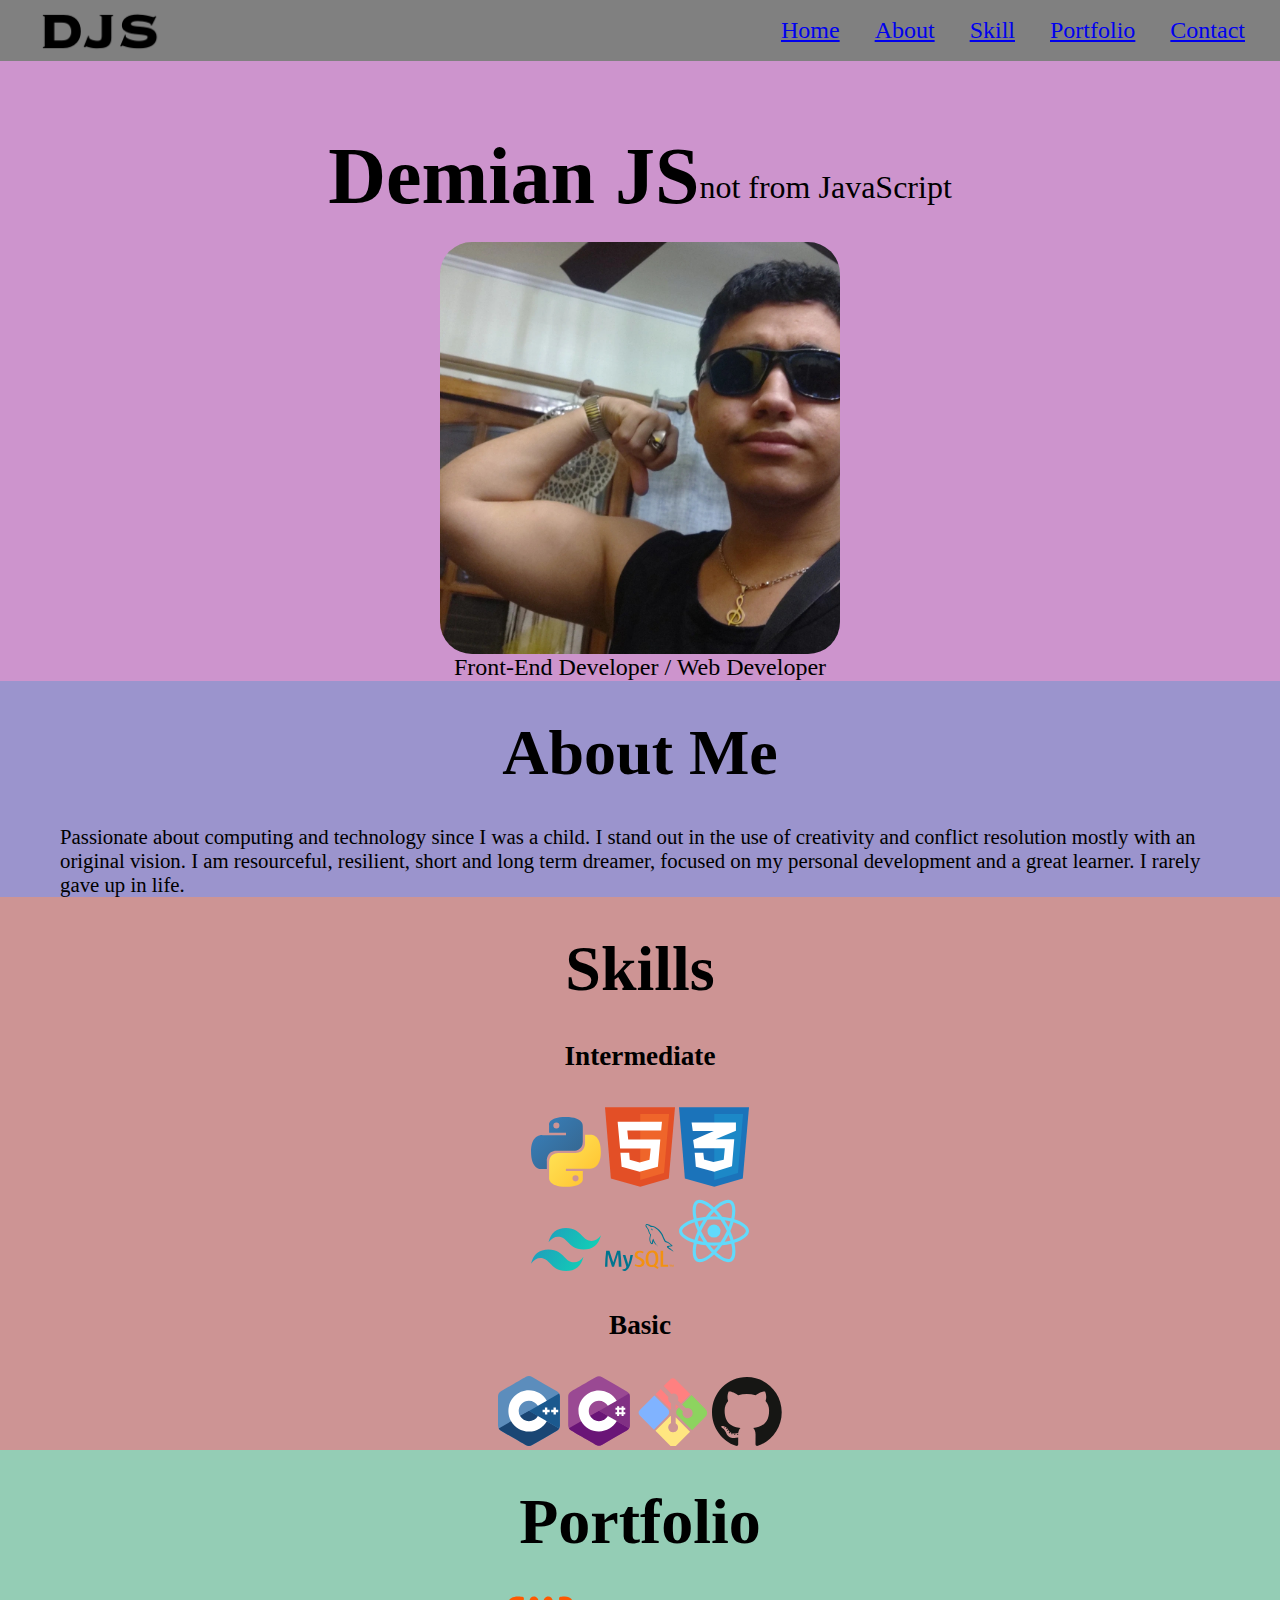
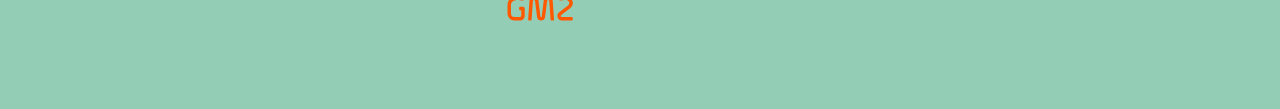
==== index.html @ 72ec369c "feat(index, styles): so much things" ====
<!DOCTYPE html>
<html lang="en">
<head>
    <meta charset="UTF-8">
    <meta name="viewport" content="width=device-width, initial-scale=1.0">
    <title>Document</title>
    <link rel="stylesheet" href="styles.css">
</head>
<body>
    <header>
        <nav class="navBar">
            <img
                class="DJSLogo"  src="/src/DJSLogo.png" alt="DJSLogo"
            />
            <ul class="ulNav">
                <li class="navHome">
                    <a href="#">
                        Home
                    </a>
                    
                </li>
                <li class="navAbout">
                    <a href="#">
                        About
                    </a>
                </li>
                <li class="navSkill">
                    <a href="#">
                        Skill
                    </a>
                </li>
                <li class="navPortfolio">
                    <a href="#">
                        Portfolio
                    </a>
                </li>
                <li class="navContact">
                    <a href="#">
                        Contact
                    </a>
                </li>
            </ul>
        </nav>
    </header>
    <main>
        <section class="homeSection">
            <div class="title">    
                <h1 class="textDJS">
                    Demian JS
                </h1>
                <p>
                    not from JavaScript
                </p>
            </div>
            <img class="demianPic" src="/src/Demian.jpg"/>
            <p class="commentPic">
                Front-End Developer /
                Web Developer
            </p>
        </section>
        <section class="aboutSection">
            <h2>
                About Me
            </h2>
            <p class="aboutText">
                Passionate about computing and technology since I was a child. I stand out in the use of creativity and conflict resolution mostly with an original vision. I am resourceful, resilient, short and long term dreamer, focused on my personal development and a great learner. I rarely gave up in life.
            </p>
        </section>
        <section class="skillSection">
            <h2>
                Skills
            </h2>
            <h3>
                Intermediate
            </h3>
            <div class="intermediateLanguages">
                <div class="lan1">
                    <img class="languageIcon" src="src/intermediateLanguages/pythonicon.svg"/>
                    <img class="languageIcon" src="src/intermediateLanguages/htmlicon.svg" />
                    <img class="languageIcon" src="src/intermediateLanguages/cssicon.svg" />
                </div>
                <div class="intLan2">
                    <img class="languageIcon" src="src/intermediateLanguages/tailwindcssicon.svg" />
                    <img class="languageIcon" src="src/intermediateLanguages/mysqlicon.svg" />
                    <img class="languageIcon" src="src/intermediateLanguages/reacticon.svg" />
                </div>
            </div>
            <h3>
                Basic
            </h3>
            <div class="basicLanguages">
                <div class="lan1">
                    <img class="cIcon" src="src/basicLanguages/cplusplusicon.svg" />
                    <img class="languageIcon" src="src/basicLanguages/csharpicon.svg" />
                    <img class="languageIcon" src="src/basicLanguages/git-bashicon.svg" />
                    <img class="languageIcon" src="src/basicLanguages/githubicon.svg" />
            </div>
        </section>
        <section class="portfolioSection">
            <h2>
                Portfolio
            </h2>
            <img src="src/gm2.svg"/>
        </section>
        <section class="contactSection">
        
        </section>
    </main>
    <footer>
    </footer>
</body>
</html>
---- styles.css ----
* {
    padding: 0;
    margin: 0;
}

body {
    width: 100vw;
    height: 100vh;
    background-color: lightgray;
    font-family: copperPlate;
}

.navBar {
    width: 100%;
    background-color: gray;
    display: flex;
    flex-direction: row;
    flex-wrap: nowrap;
    justify-content: space-between;
    align-items: center;
}

.ulNav {
    display: flex;
    flex-direction: row;
    margin-right: 35px;
    font-size: 1.5em;
}

.DJSLogo {
    width: 8em;
    height: auto;
    margin-left: 35px;
    padding-top: 5px;
    padding-bottom: 5px;
}

.ulNav li {
    list-style-type: none;
    padding-right: 35px;
}

.ulNav li:last-child {
    padding-right: 0;
}

.textDJS {
    font-size: 5em;
}

.title {
    display: flex;
    flex-direction: row;
    margin-top: 70px;
    justify-content: center;
    padding-bottom: 20px;
}

.title p {
    padding-top: 38px;
    font-size: 2em;
}

.demianPic {
    float: inherit;
    width: 400px;
    height: auto;
    border-radius: 2em;
}

.homeSection {
    display: flex;
    flex-direction: column;
    align-items: center;
    background-color: rgb(205, 148, 205);
}

.commentPic {
    font-size: 1.5em;
}

.aboutSection {
    display: flex;
    flex-direction: column;
    align-items: center;
    background-color: rgb(155, 148, 205);
    padding-top: 35px;
}

.aboutSection h2 {
    font-size: 4em;
}

.aboutSection p {
    padding-top: 35px;
    font-size: 1.3em;
    display: flex;
    flex-direction: row;
    flex-wrap: wrap;
    margin-right: 60px;
    margin-left: 60px;
}

.skillSection {
    display: flex;
    flex-direction: column;
    align-items: center;
    padding-top: 35px;
    background-color: rgb(205, 148, 148);
}

.skillSection h2 {
    font-size: 4em;
}

.intermediateLanguages {
    display: flex;
    flex-direction: column;
    flex-wrap: wrap;
}

.basicLanguages {
    display: flex;
    flex-direction: column;
    flex-wrap: wrap;
}

.languageIcon {
    width: 70px;
    height: auto;
}

.skillSection h3 {
    font-size: 1.7em;
    padding-top: 35px;
    padding-bottom: 35px;
}

.cIcon {
    width: 62px;
}

.portfolioSection {
    display: flex;
    flex-direction: column;
    align-items: center;
    padding-top: 35px;
    background-color: rgb(148, 205, 181);
}

.portfolioSection h2 {
    font-size: 4em;
}


/** 
Extra small devices (phones, 600px and down)
@media only screen and (max-width: 600px)

Small devices (portrait tablets and large phones, 600px and up)
@media only screen and (min-width: 600px)

Medium devices (landscape tablets, 768px and up)
@media only screen and (min-width: 768px)

Large devices (laptops/desktops, 992px and up)
@media only screen and (min-width: 992px)

Extra large devices (large laptops and desktops, 1200px and up)
@media only screen and (min-width: 1200px)
**/
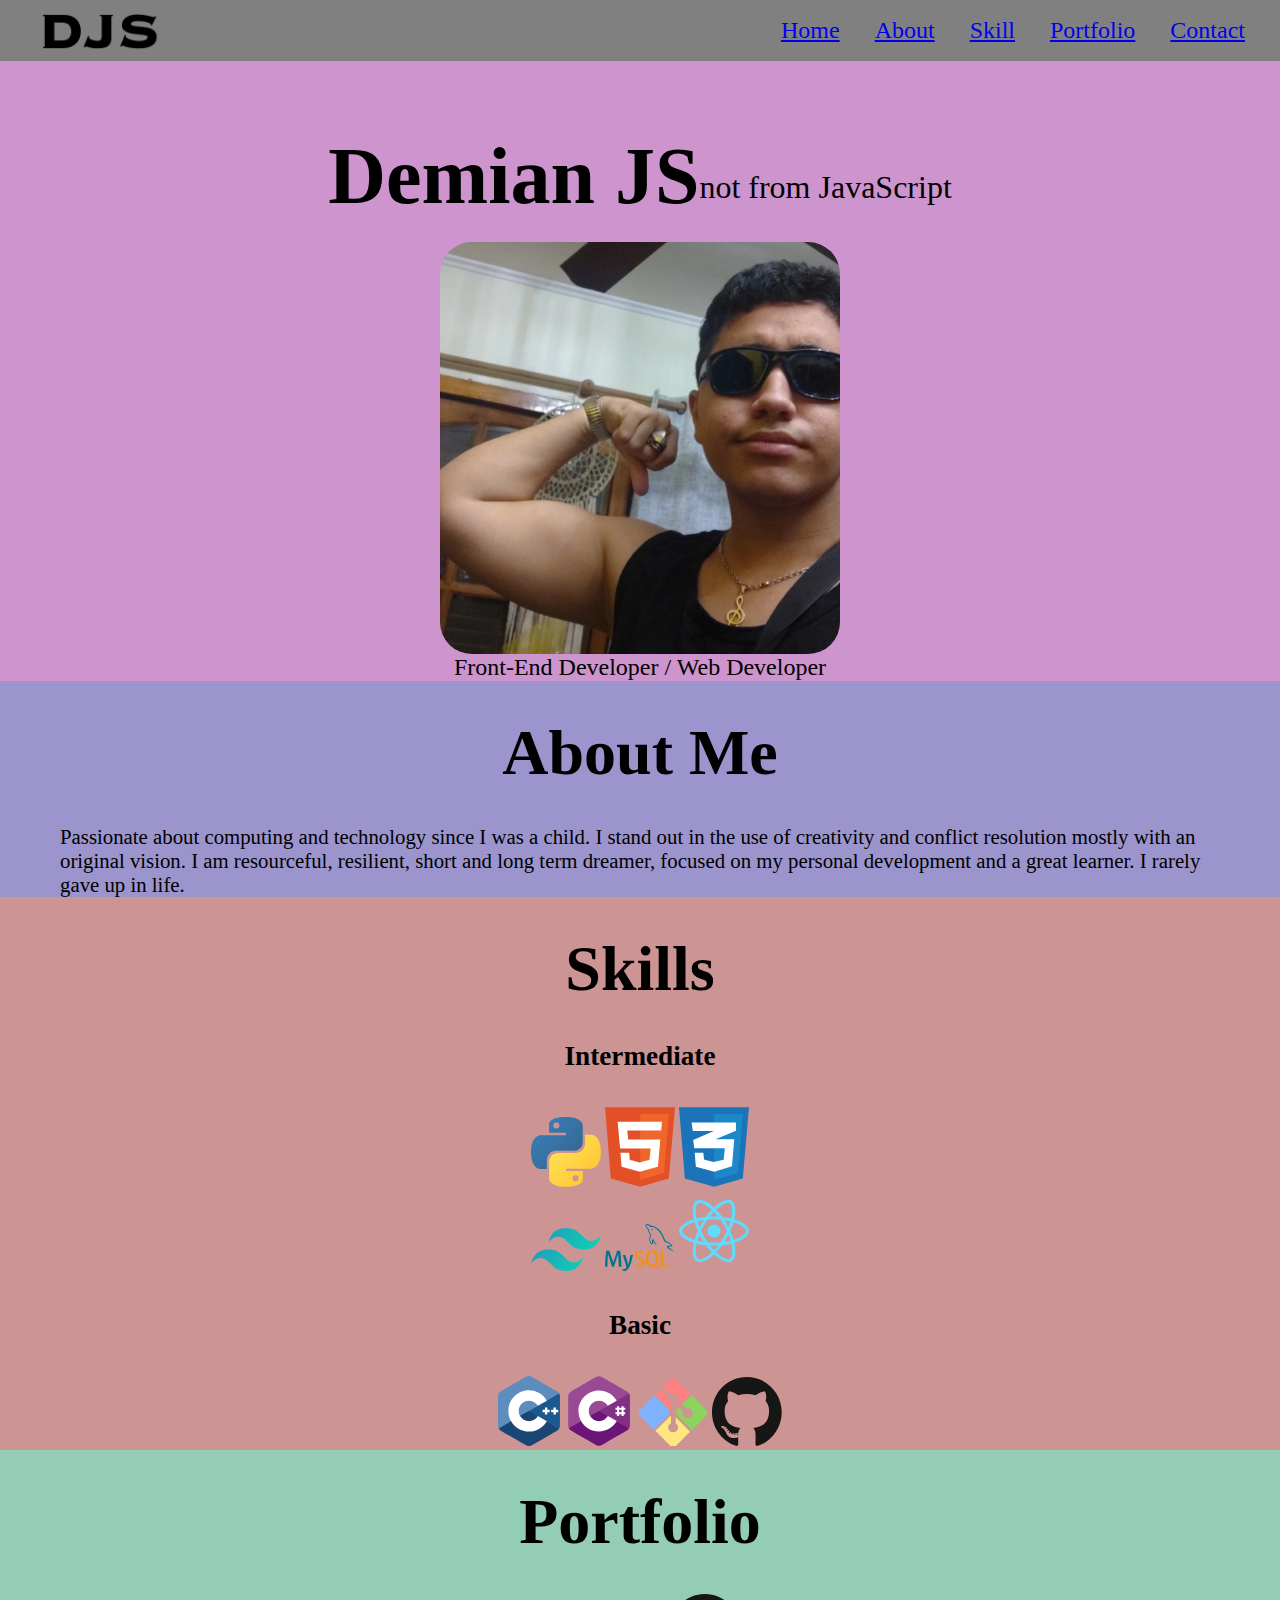
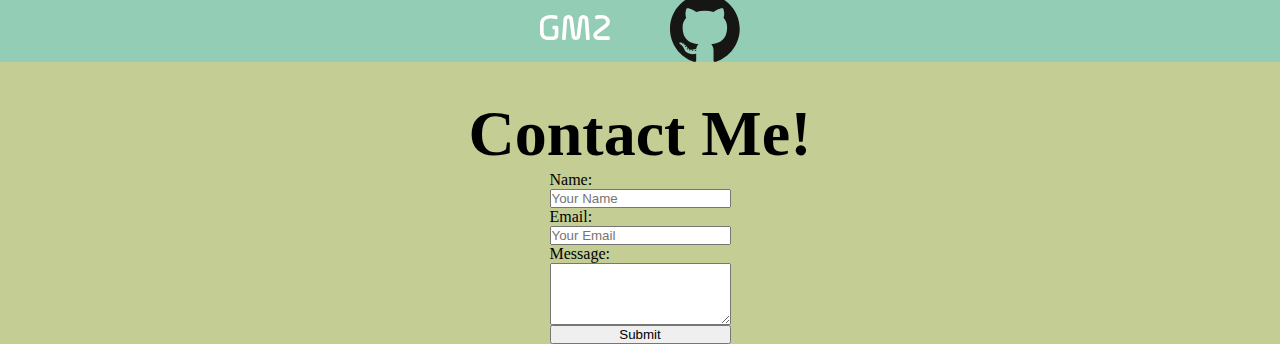
==== commit 22c4902b: "feat(index,styles): add contactSection, PortfolioSection" ====
--- a/index.html
+++ b/index.html
@@ -100,10 +100,33 @@
             <h2>
                 Portfolio
             </h2>
-            <img src="src/gm2.svg"/>
+            <div class="portfolioIcons">
+            <img  class="languageIcon" src="src/gm2icon.svg"/>
+            <img class="languageIcon" src="src/basicLanguages/githubicon.svg" />
+            </div>
         </section>
         <section class="contactSection">
-        
+            <h2>
+                Contact Me!
+            </h2>
+            <form class="contactForm">
+                <label for="fname">
+                    Name:
+                </label>
+                <input type="text" id="fname" placeholder="Your Name" required>
+                <label for="email">
+                    Email:
+                </label>
+                <input type="email" id="email" placeholder="Your Email" required>
+                <label for="message">
+                    Message:
+                </label>
+                <textarea id="message" rows="4" placeholder="How can i help you?" >
+                </textarea>
+                <button type="submit">
+                    Submit
+                </button>
+            </form>
         </section>
     </main>
     <footer>
--- a/styles.css
+++ b/styles.css
@@ -62,7 +62,7 @@
 }
 
 .demianPic {
-    float: inherit;
+
     width: 400px;
     height: auto;
     border-radius: 2em;
@@ -152,6 +152,35 @@
     font-size: 4em;
 }
 
+.portfolioIcons {
+    padding-top: 35px;
+    display: flex;
+    flex-direction: row;
+    align-items: center;
+}
+
+.portfolioIcons img {
+    display: flex;
+    margin-left: 30px;
+    margin-right: 30px;
+}
+
+.contactSection {
+    display: flex;
+    flex-direction: column;
+    align-items: center;
+    padding-top: 35px;
+    background-color: rgb(195, 205, 148);
+}
+
+.contactSection h2 {
+    font-size: 4em;
+}
+
+.contactForm {
+    display: flex;
+    flex-direction: column;
+}
 
 /** 
 Extra small devices (phones, 600px and down)
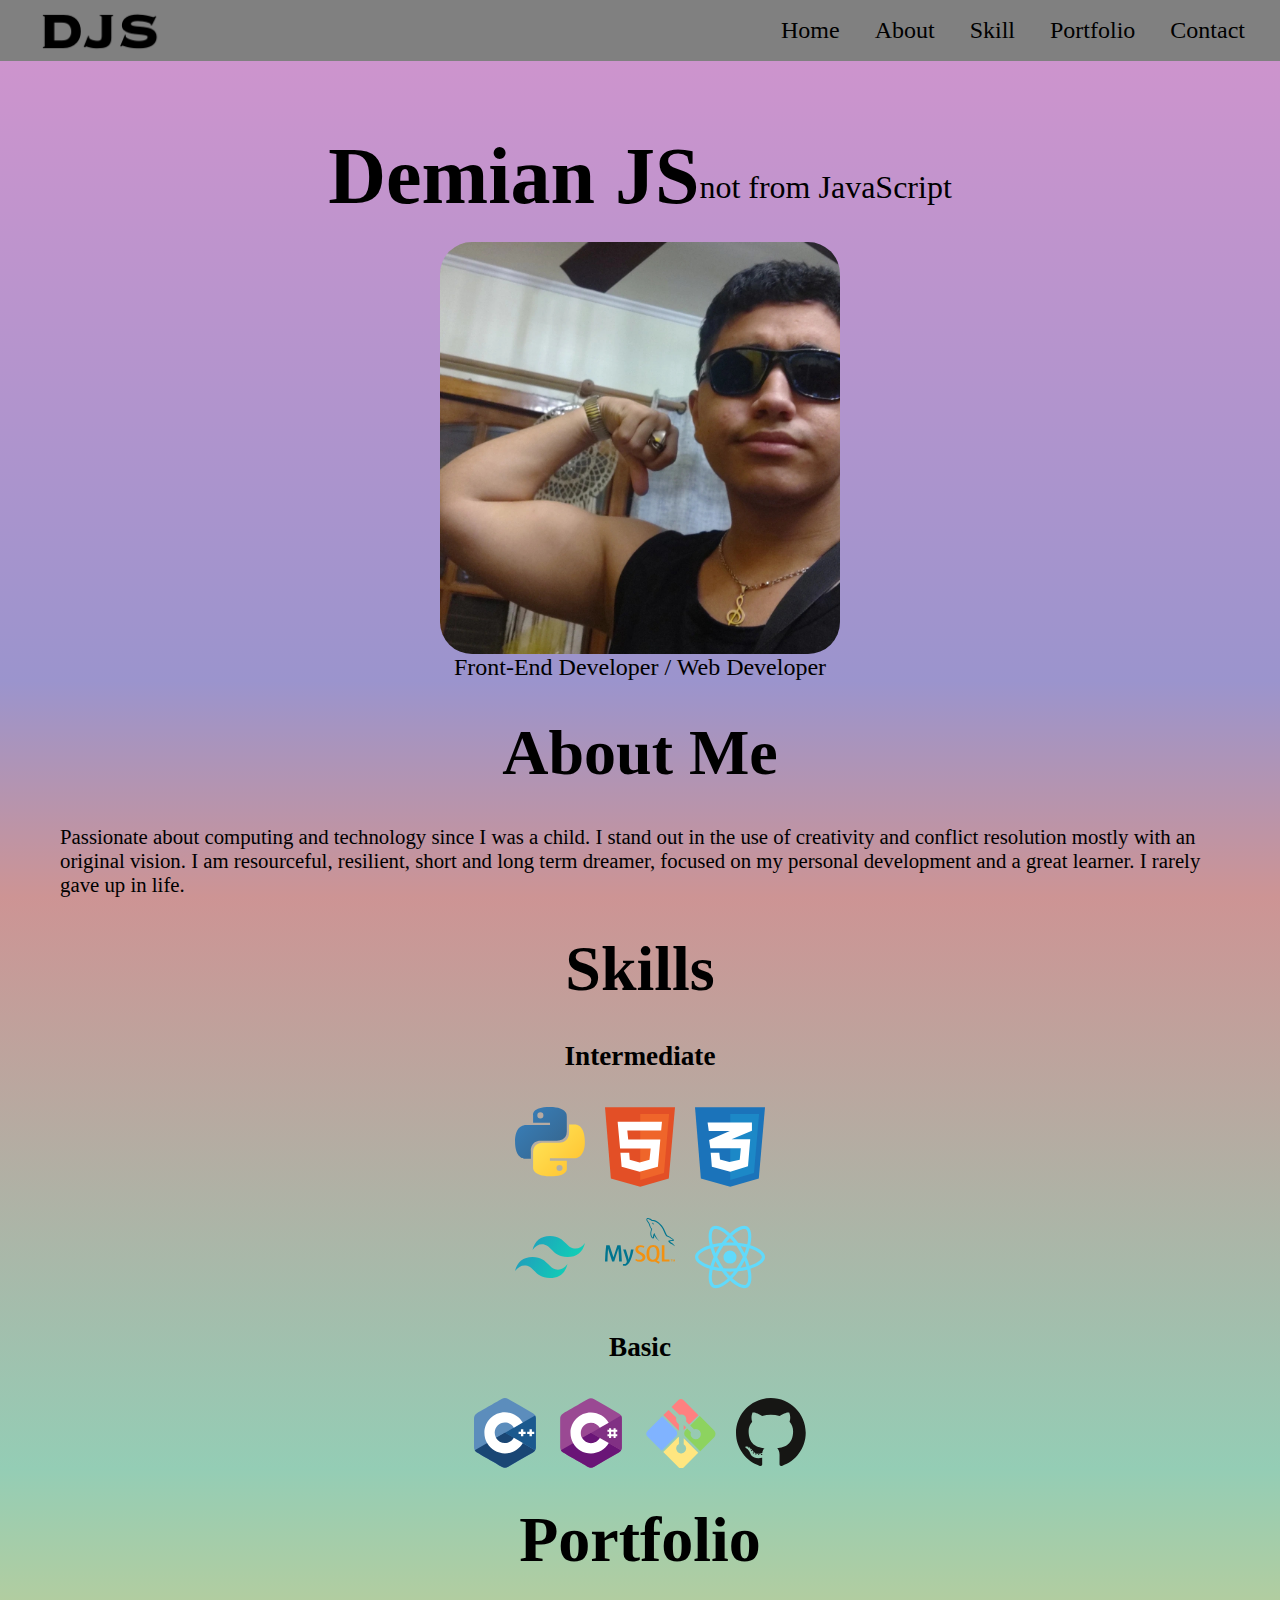
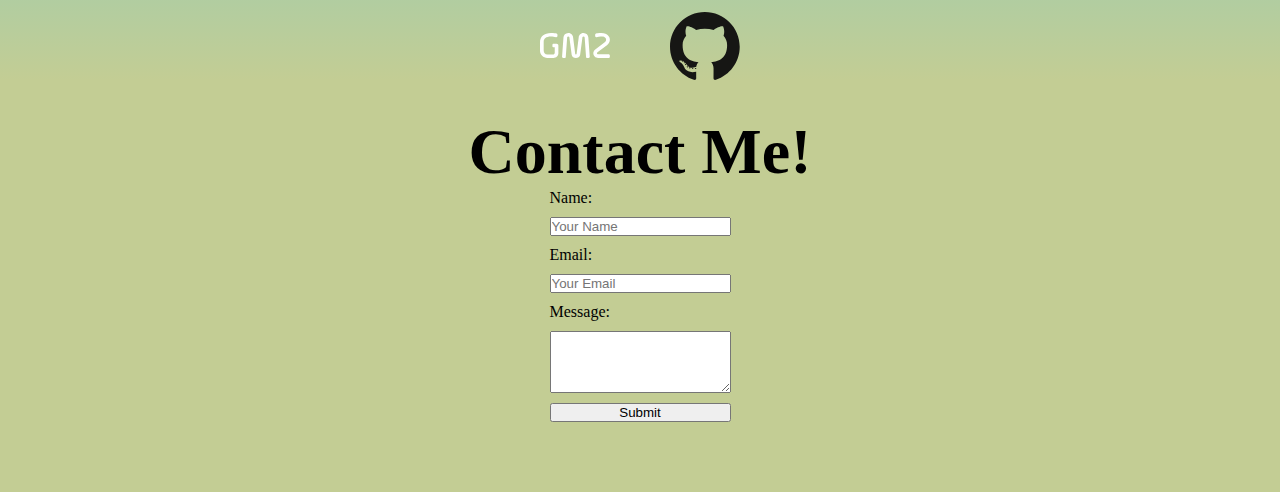
==== commit 78bd4344: "feat(index, styles): add details" ====
--- a/index.html
+++ b/index.html
@@ -79,7 +79,7 @@
                     <img class="languageIcon" src="src/intermediateLanguages/htmlicon.svg" />
                     <img class="languageIcon" src="src/intermediateLanguages/cssicon.svg" />
                 </div>
-                <div class="intLan2">
+                <div class="lan2">
                     <img class="languageIcon" src="src/intermediateLanguages/tailwindcssicon.svg" />
                     <img class="languageIcon" src="src/intermediateLanguages/mysqlicon.svg" />
                     <img class="languageIcon" src="src/intermediateLanguages/reacticon.svg" />
--- a/styles.css
+++ b/styles.css
@@ -38,10 +38,24 @@
 .ulNav li {
     list-style-type: none;
     padding-right: 35px;
+    transition: transform 0.3s;
 }
 
 .ulNav li:last-child {
     padding-right: 0;
+}
+
+.ulNav a {
+    text-decoration: none;
+    color: black;
+}
+
+.ulNav li:hover {
+    transform: scale(1.2);
+}
+
+.ulNav a:hover {
+    color: darkgray;
 }
 
 .textDJS {
@@ -72,7 +86,7 @@
     display: flex;
     flex-direction: column;
     align-items: center;
-    background-color: rgb(205, 148, 205);
+    background-image: linear-gradient(to bottom, rgb(205, 148, 205), rgb(155, 148, 205));
 }
 
 .commentPic {
@@ -83,7 +97,7 @@
     display: flex;
     flex-direction: column;
     align-items: center;
-    background-color: rgb(155, 148, 205);
+    background-image: linear-gradient(to bottom, rgb(155, 148, 205), rgb(205, 148, 148));
     padding-top: 35px;
 }
 
@@ -106,7 +120,7 @@
     flex-direction: column;
     align-items: center;
     padding-top: 35px;
-    background-color: rgb(205, 148, 148);
+    background-image: linear-gradient(to bottom, rgb(205, 148, 148), rgb(148, 205, 181)); 
 }
 
 .skillSection h2 {
@@ -117,6 +131,17 @@
     display: flex;
     flex-direction: column;
     flex-wrap: wrap;
+    row-gap: 30px;
+}
+
+.lan1 {
+    display: flex;
+    column-gap: 20px;
+}
+
+.lan2 {
+    display: flex;
+    column-gap: 20px;
 }
 
 .basicLanguages {
@@ -128,6 +153,11 @@
 .languageIcon {
     width: 70px;
     height: auto;
+    transition: transform 0.3s;
+}
+
+.languageIcon:hover {
+    transform: scale(1.2);
 }
 
 .skillSection h3 {
@@ -138,6 +168,12 @@
 
 .cIcon {
     width: 62px;
+    height: auto;
+    transition: transform 0.3s;
+}
+
+.cIcon:hover {
+    transform: scale(1.2);
 }
 
 .portfolioSection {
@@ -145,7 +181,7 @@
     flex-direction: column;
     align-items: center;
     padding-top: 35px;
-    background-color: rgb(148, 205, 181);
+    background-image: linear-gradient(to bottom, rgb(148, 205, 181), rgb(195, 205, 148));
 }
 
 .portfolioSection h2 {
@@ -180,6 +216,12 @@
 .contactForm {
     display: flex;
     flex-direction: column;
+    gap: 10px;
+    margin-bottom: 70px;
+}
+
+button {
+
 }
 
 /** 
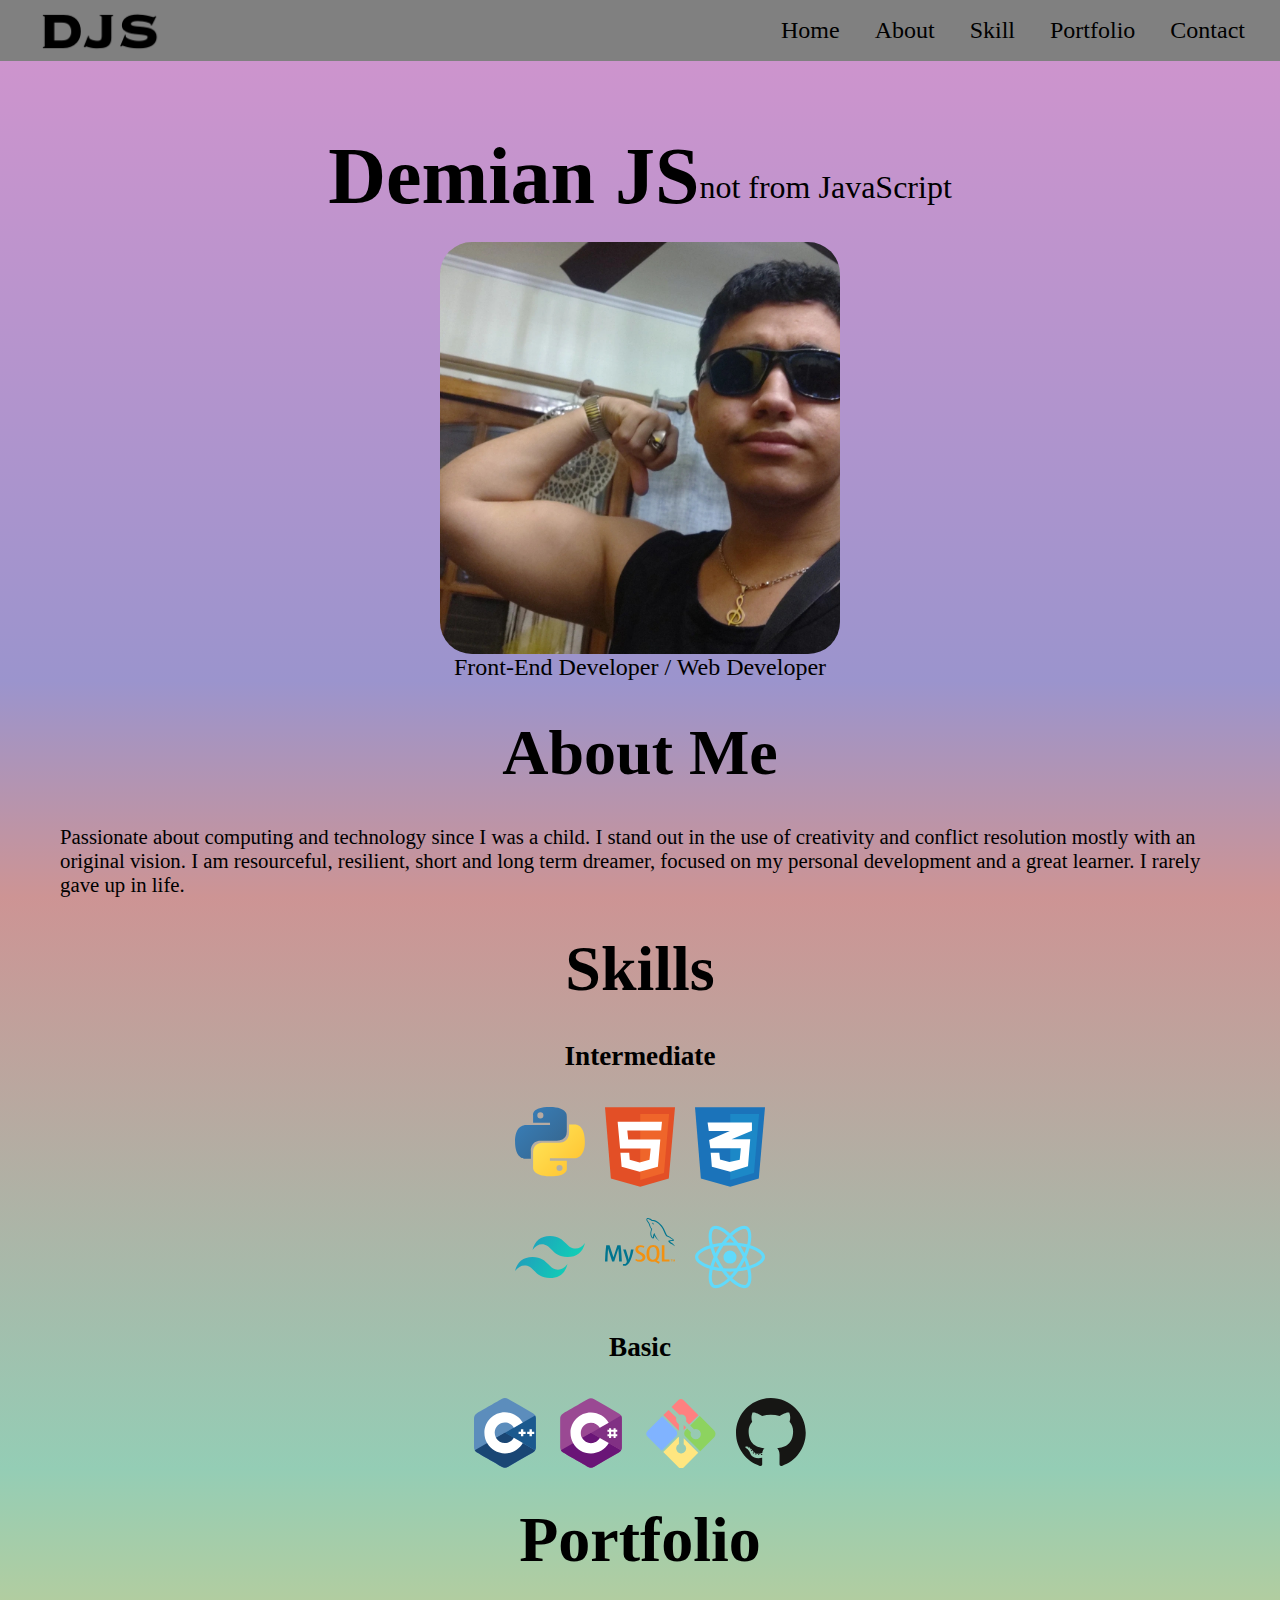
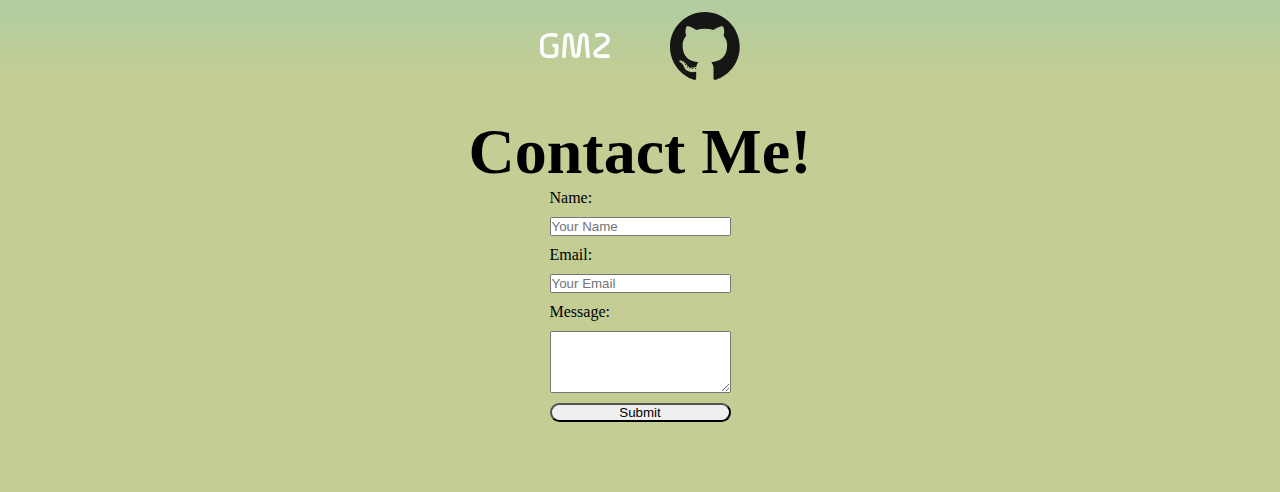
==== commit 40d8d51f: "feat(index, styles): add transitions, final commit for now" ====
--- a/index.html
+++ b/index.html
@@ -14,28 +14,28 @@
             />
             <ul class="ulNav">
                 <li class="navHome">
-                    <a href="#">
+                    <a href="#homeSection">
                         Home
                     </a>
                     
                 </li>
                 <li class="navAbout">
-                    <a href="#">
+                    <a href="#aboutSection">
                         About
                     </a>
                 </li>
                 <li class="navSkill">
-                    <a href="#">
+                    <a href="#skillSection">
                         Skill
                     </a>
                 </li>
                 <li class="navPortfolio">
-                    <a href="#">
+                    <a href="#portfolioSection">
                         Portfolio
                     </a>
                 </li>
                 <li class="navContact">
-                    <a href="#">
+                    <a href="#contactSection">
                         Contact
                     </a>
                 </li>
@@ -58,7 +58,7 @@
                 Web Developer
             </p>
         </section>
-        <section class="aboutSection">
+        <section id="aboutSection" class="aboutSection">
             <h2>
                 About Me
             </h2>
@@ -66,7 +66,7 @@
                 Passionate about computing and technology since I was a child. I stand out in the use of creativity and conflict resolution mostly with an original vision. I am resourceful, resilient, short and long term dreamer, focused on my personal development and a great learner. I rarely gave up in life.
             </p>
         </section>
-        <section class="skillSection">
+        <section id="skillSection" class="skillSection">
             <h2>
                 Skills
             </h2>
@@ -96,16 +96,21 @@
                     <img class="languageIcon" src="src/basicLanguages/githubicon.svg" />
             </div>
         </section>
-        <section class="portfolioSection">
+        <section id="portfolioSection" class="portfolioSection">
             <h2>
                 Portfolio
             </h2>
             <div class="portfolioIcons">
-            <img  class="languageIcon" src="src/gm2icon.svg"/>
-            <img class="languageIcon" src="src/basicLanguages/githubicon.svg" />
+                <a href="https://www.gm2dev.com/" target="_blank">
+                    <img  class="languageIcon" src="src/gm2icon.svg"/>
+                </a>
+                <a href="https://github.com/D3mm220" target="_blank">
+                    <img class="languageIcon" src="src/basicLanguages/githubicon.svg" />
+                </a>
             </div>
         </section>
-        <section class="contactSection">
+        <!-- css BEM -->
+        <section id="contactSection" class="contactSection">
             <h2>
                 Contact Me!
             </h2>
--- a/styles.css
+++ b/styles.css
@@ -1,6 +1,7 @@
 * {
     padding: 0;
     margin: 0;
+    scroll-behavior: smooth;
 }
 
 body {
@@ -82,6 +83,7 @@
     border-radius: 2em;
 }
 
+
 .homeSection {
     display: flex;
     flex-direction: column;
@@ -221,7 +223,7 @@
 }
 
 button {
-
+    border-radius: 1em;
 }
 
 /** 
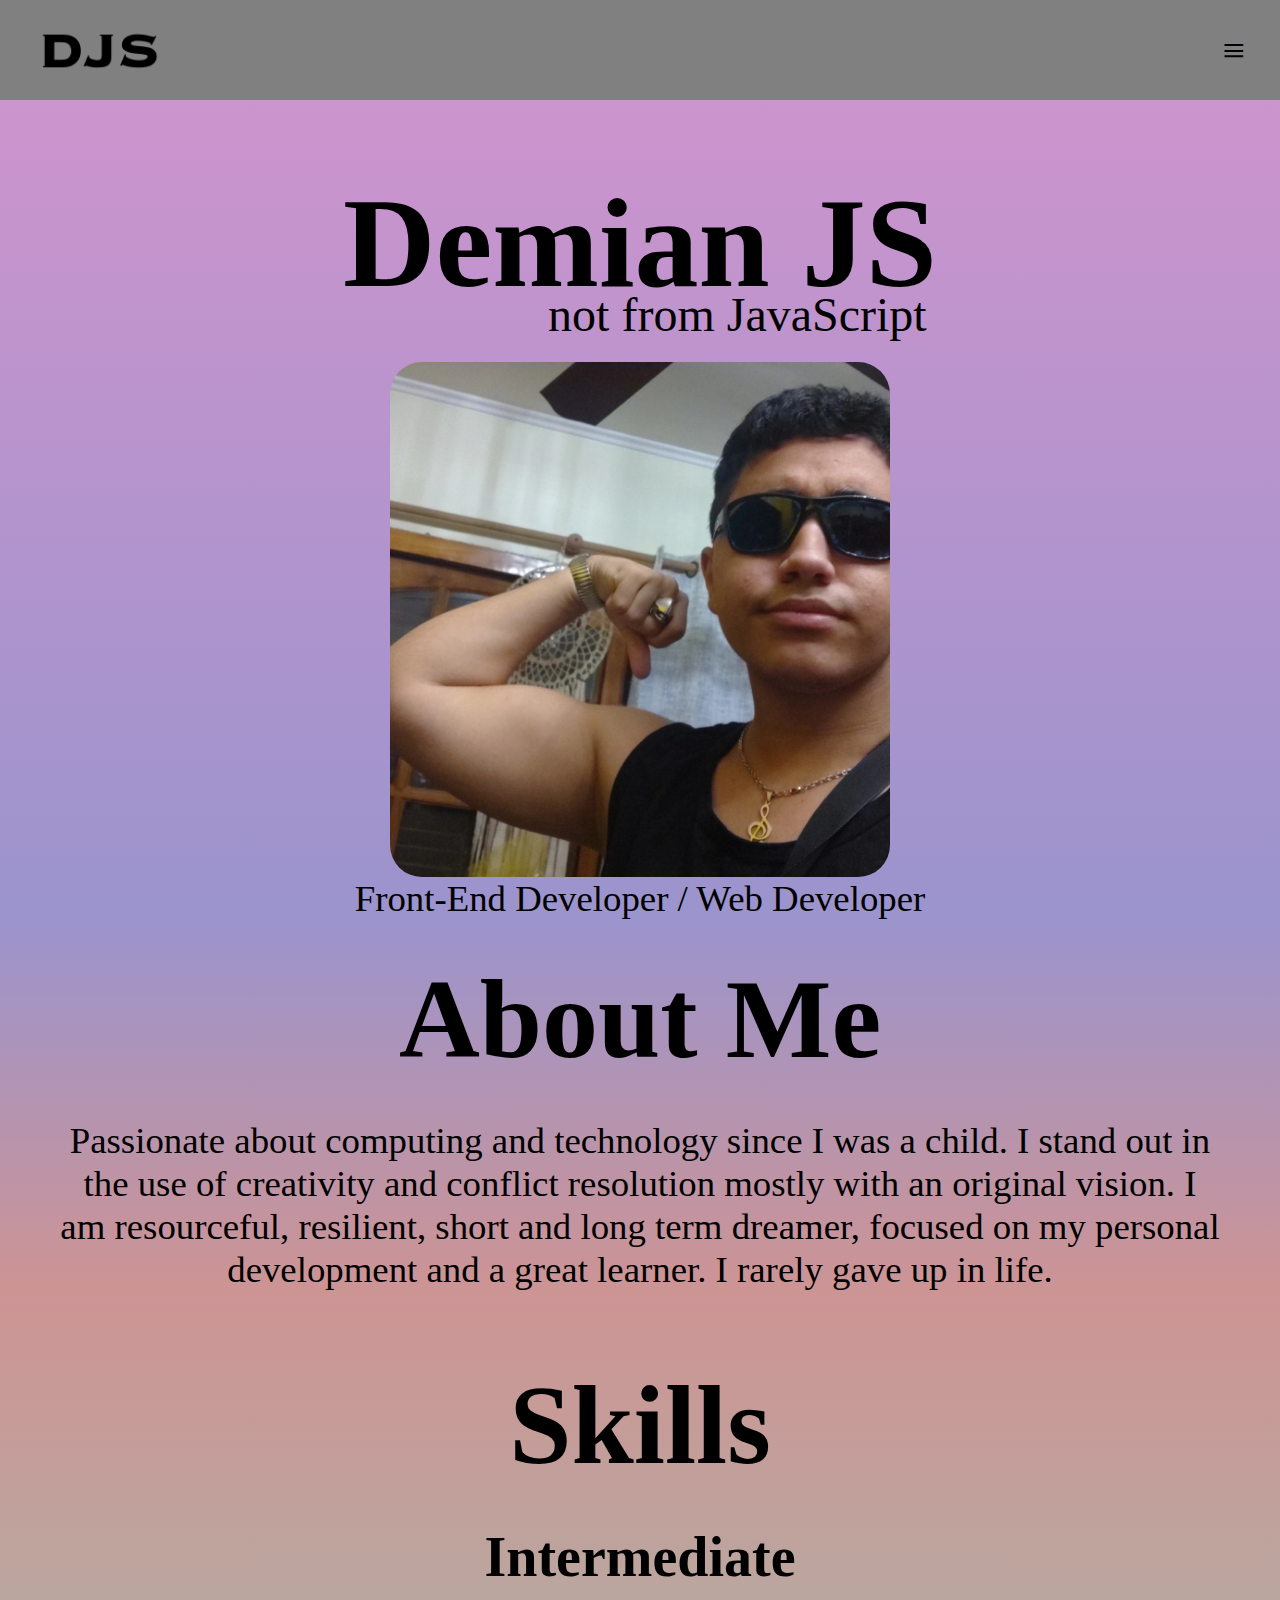
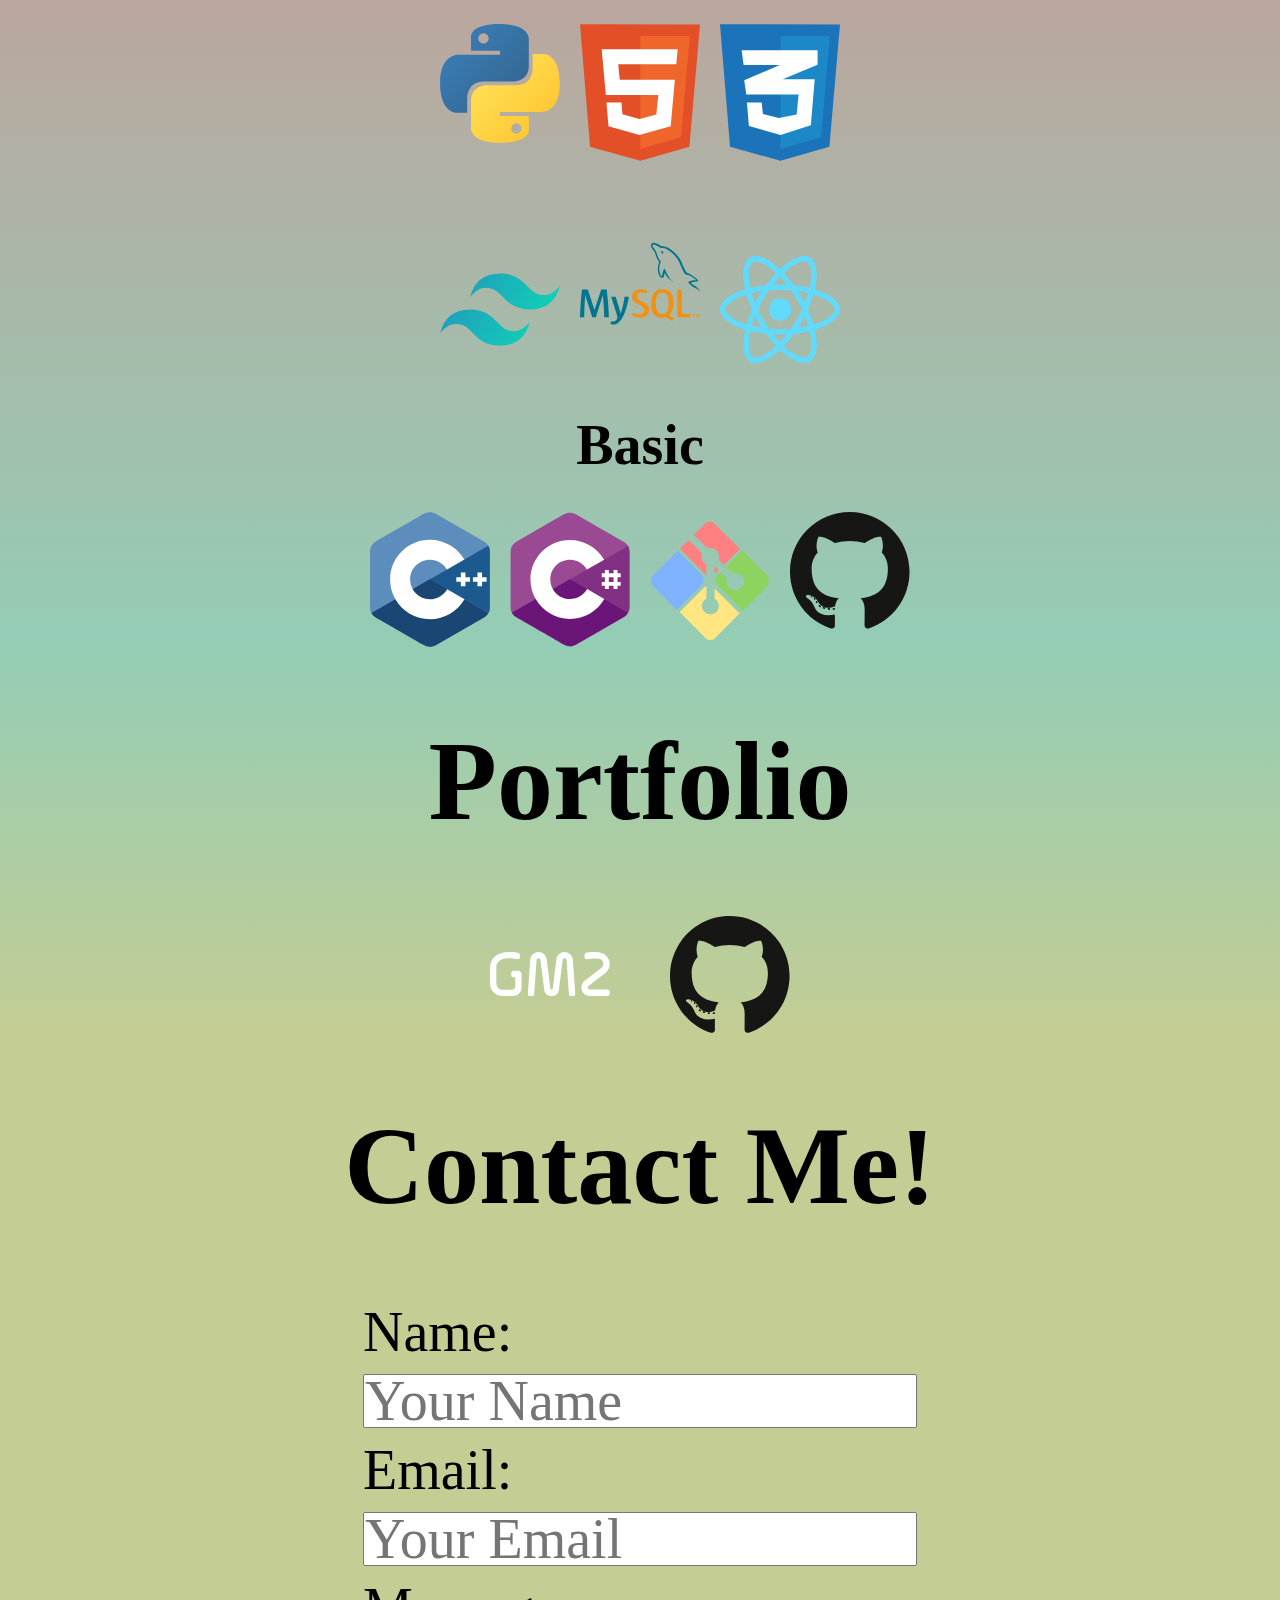
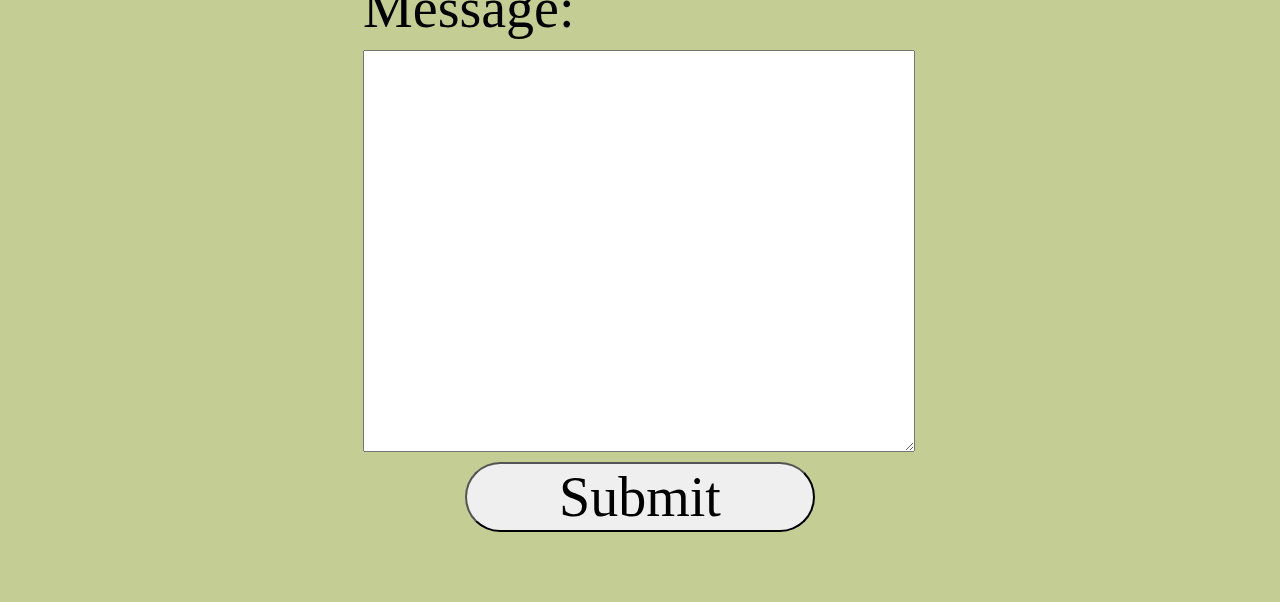
==== commit fd6bb9f9: "feat(index,style): add media small devices and devices" ====
--- a/index.html
+++ b/index.html
@@ -12,12 +12,15 @@
             <img
                 class="DJSLogo"  src="/src/DJSLogo.png" alt="DJSLogo"
             />
+            <input type="checkbox" id="check">
+            <label for="check" class="showMenu">
+                &#8801
+            </label>
             <ul class="ulNav">
                 <li class="navHome">
                     <a href="#homeSection">
                         Home
                     </a>
-                    
                 </li>
                 <li class="navAbout">
                     <a href="#aboutSection">
@@ -39,6 +42,9 @@
                         Contact
                     </a>
                 </li>
+                <label for="check" class="hideMenu">
+                    &#215
+                </label>
             </ul>
         </nav>
     </header>
--- a/styles.css
+++ b/styles.css
@@ -2,30 +2,75 @@
     padding: 0;
     margin: 0;
     scroll-behavior: smooth;
+    font-family: copperPlate;
 }
 
 body {
-    width: 100vw;
-    height: 100vh;
     background-color: lightgray;
-    font-family: copperPlate;
+}
+
+.showMenu,
+.hideMenu {
+    display: block;
+    font-size: 2.5em;
+    cursor: pointer;
 }
 
 .navBar {
     width: 100%;
+    height: 100px;
     background-color: gray;
     display: flex;
     flex-direction: row;
-    flex-wrap: nowrap;
     justify-content: space-between;
     align-items: center;
+    margin-right: 100px;
+}
+
+.showMenu {
+    margin-right: 35px;
 }
 
 .ulNav {
-    display: flex;
-    flex-direction: row;
-    margin-right: 35px;
-    font-size: 1.5em;
+    position: fixed;
+    width: 100%;
+    height: 100vh;
+    background-color: gray;
+    right: -100%;
+    top: 0;
+    text-align: center;
+    padding: 100px 0px;
+    z-index: 100;
+    transition: 0.8s;
+}
+
+.ulNav li {
+    display: block;
+    padding: 20px;
+    font-size: 2.5em;
+}
+
+.hideMenu{
+    position: absolute;
+    top: 35px;
+    right: 35px;
+}
+
+#check {
+    display: none;
+}
+
+#check:checked ~ .ulNav{
+    right: 0;
+}
+
+.ulNav li a {
+    color:black;
+    text-decoration: none;
+}
+
+.ulNav li a:hover {
+    color:lightgray;
 }
 
 .DJSLogo {
@@ -36,48 +81,25 @@
     padding-bottom: 5px;
 }
 
-.ulNav li {
-    list-style-type: none;
-    padding-right: 35px;
-    transition: transform 0.3s;
-}
-
-.ulNav li:last-child {
-    padding-right: 0;
-}
-
-.ulNav a {
-    text-decoration: none;
-    color: black;
-}
-
-.ulNav li:hover {
-    transform: scale(1.2);
-}
-
-.ulNav a:hover {
-    color: darkgray;
-}
-
-.textDJS {
-    font-size: 5em;
-}
-
 .title {
     display: flex;
-    flex-direction: row;
+    flex-direction: column;
     margin-top: 70px;
     justify-content: center;
     padding-bottom: 20px;
 }
 
+.textDJS {
+    font-size: 7em;
+}
+
 .title p {
-    padding-top: 38px;
-    font-size: 2em;
+    font-size: 2.5em;
+    padding-left: 197px;
+    margin-top: -20px;
 }
 
 .demianPic {
-
     width: 400px;
     height: auto;
     border-radius: 2em;
@@ -92,7 +114,7 @@
 }
 
 .commentPic {
-    font-size: 1.5em;
+    font-size: 2em;
 }
 
 .aboutSection {
@@ -104,36 +126,38 @@
 }
 
 .aboutSection h2 {
-    font-size: 4em;
+    font-size: 5.5em;
 }
 
 .aboutSection p {
     padding-top: 35px;
-    font-size: 1.3em;
-    display: flex;
-    flex-direction: row;
+    font-size: 2em;
+    display: flex;
+    flex-direction: column;
     flex-wrap: wrap;
     margin-right: 60px;
     margin-left: 60px;
+    text-align: center;
+
 }
 
 .skillSection {
     display: flex;
     flex-direction: column;
     align-items: center;
-    padding-top: 35px;
+    padding-top: 70px;
     background-image: linear-gradient(to bottom, rgb(205, 148, 148), rgb(148, 205, 181)); 
 }
 
 .skillSection h2 {
-    font-size: 4em;
+    font-size: 5.5em;
 }
 
 .intermediateLanguages {
     display: flex;
     flex-direction: column;
     flex-wrap: wrap;
-    row-gap: 30px;
+    row-gap: 80px;
 }
 
 .lan1 {
@@ -153,7 +177,7 @@
 }
 
 .languageIcon {
-    width: 70px;
+    width: 100px;
     height: auto;
     transition: transform 0.3s;
 }
@@ -163,13 +187,13 @@
 }
 
 .skillSection h3 {
-    font-size: 1.7em;
+    font-size: 3em;
     padding-top: 35px;
     padding-bottom: 35px;
 }
 
 .cIcon {
-    width: 62px;
+    width: 100px;
     height: auto;
     transition: transform 0.3s;
 }
@@ -182,16 +206,16 @@
     display: flex;
     flex-direction: column;
     align-items: center;
-    padding-top: 35px;
+    padding-top: 70px;
     background-image: linear-gradient(to bottom, rgb(148, 205, 181), rgb(195, 205, 148));
 }
 
 .portfolioSection h2 {
-    font-size: 4em;
+    font-size: 5.5em;
 }
 
 .portfolioIcons {
-    padding-top: 35px;
+    padding-top: 70px;
     display: flex;
     flex-direction: row;
     align-items: center;
@@ -207,23 +231,104 @@
     display: flex;
     flex-direction: column;
     align-items: center;
-    padding-top: 35px;
+    padding-top: 70px;
     background-color: rgb(195, 205, 148);
 }
 
 .contactSection h2 {
-    font-size: 4em;
+    font-size: 5.5em;
 }
 
 .contactForm {
+    padding-top: 70px;
     display: flex;
     flex-direction: column;
     gap: 10px;
     margin-bottom: 70px;
+    font-size: 3.5em;
+}
+
+input {
+    width: 500px;
+    height: 50px;
+    font-size: 1em;
+}
+
+textarea {
+    width: 500px;
+    height: 400px;
+    font-size: 1em;
 }
 
 button {
+    align-self: center;
     border-radius: 1em;
+    width: 300px;
+    height: 70px;
+    font-size: 1em;
+}
+
+@media only screen and (min-width: 600px){
+    .textDJS {
+        font-size: 8em;
+    }
+    .title p {
+        font-size: 3em;
+        padding-left: 205px;
+        margin-top: -30px;
+    }
+    .demianPic {
+        width: 500px;
+    }
+    .commentPic {
+        font-size: 2.3em;
+    }
+    .aboutSection h2 {
+        font-size: 7em;
+    }
+    .aboutSection p {
+        font-size: 2.3em;
+    }
+    .skillSection h2 {
+        font-size: 7em;
+    }
+    .languageIcon {
+        width: 120px;
+    }
+    .cIcon {
+        width: 120px;
+    }
+    .skillSection h3 {
+        font-size: 3.5em;
+    }
+    .portfolioSection h2 {
+        font-size: 7em;
+    }
+    .contactSection h2 {
+        font-size: 6.9em;
+    }
+    input {
+        width: 550px;
+        height: 50px;
+        font-size: 1em;
+    }
+    
+    textarea {
+        width: 550px;
+        height: 400px;
+        font-size: 1em;
+    }
+    
+    button {
+        align-self: center;
+        border-radius: 1em;
+        width: 350px;
+        height: 70px;
+        font-size: 1em;
+    }
+}
+
+@media only screen and (min-width: 768px){
 }
 
 /** 
@@ -241,4 +346,47 @@
 
 Extra large devices (large laptops and desktops, 1200px and up)
 @media only screen and (min-width: 1200px)
+**/
+
+/** 
+    .navBar {
+        height: 100px;
+        width: 100%;
+        display: flex;
+        justify-content: space-between;
+        align-items: center;
+    }
+
+    .ulNav{
+        display: flex;
+        gap: 50px;
+        font-size: 1.5em;
+        margin-right: 35px;
+        text-transform: uppercase;
+        transition: 0.4s;
+    }
+
+    .ulNav li{
+        list-style-type: none;
+    }
+
+    .ulNav li a {
+        text-decoration: none;
+    }
+
+
+    .showMenu,
+    .hideMenu {
+        cursor: pointer;
+        display: none;
+        transition: 0.4s;
+    }
+
+    .showMenu {
+        order:1;
+    }
+
+    #check{
+        display: none;
+    }
 **/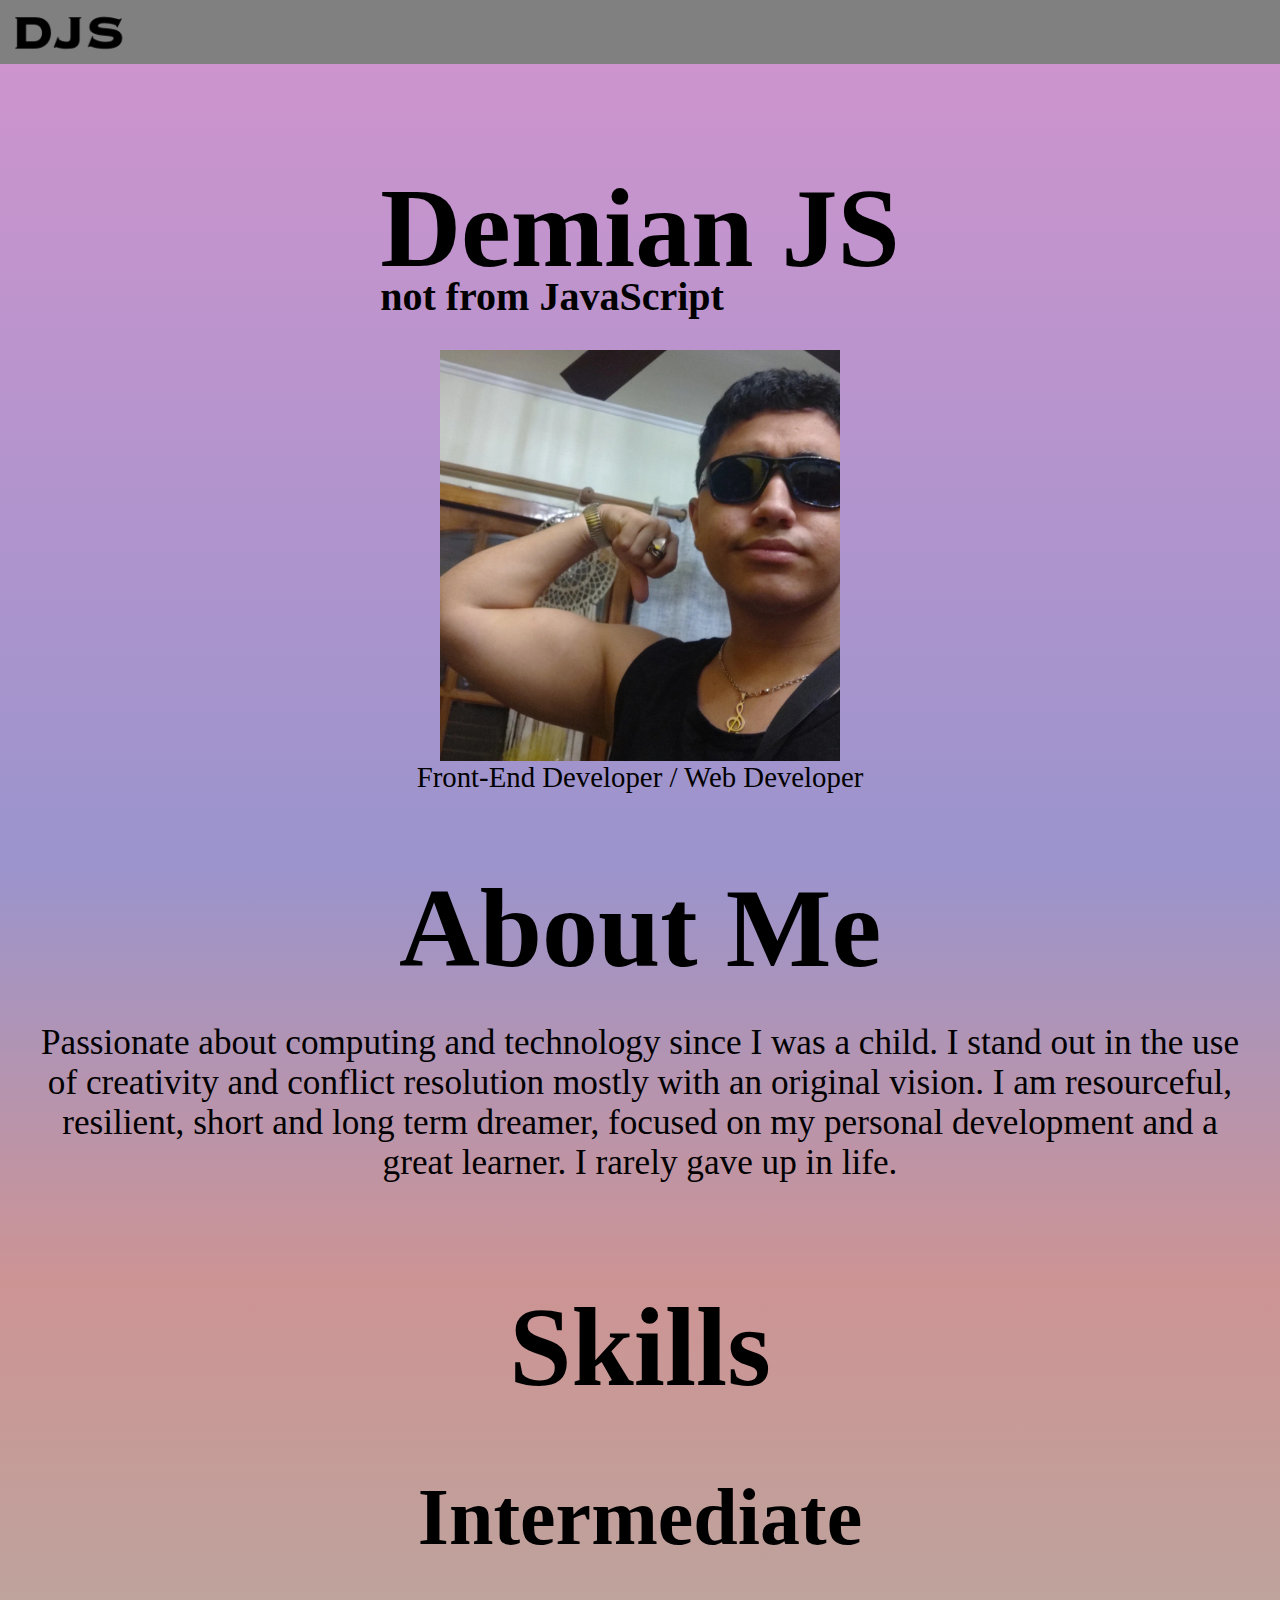
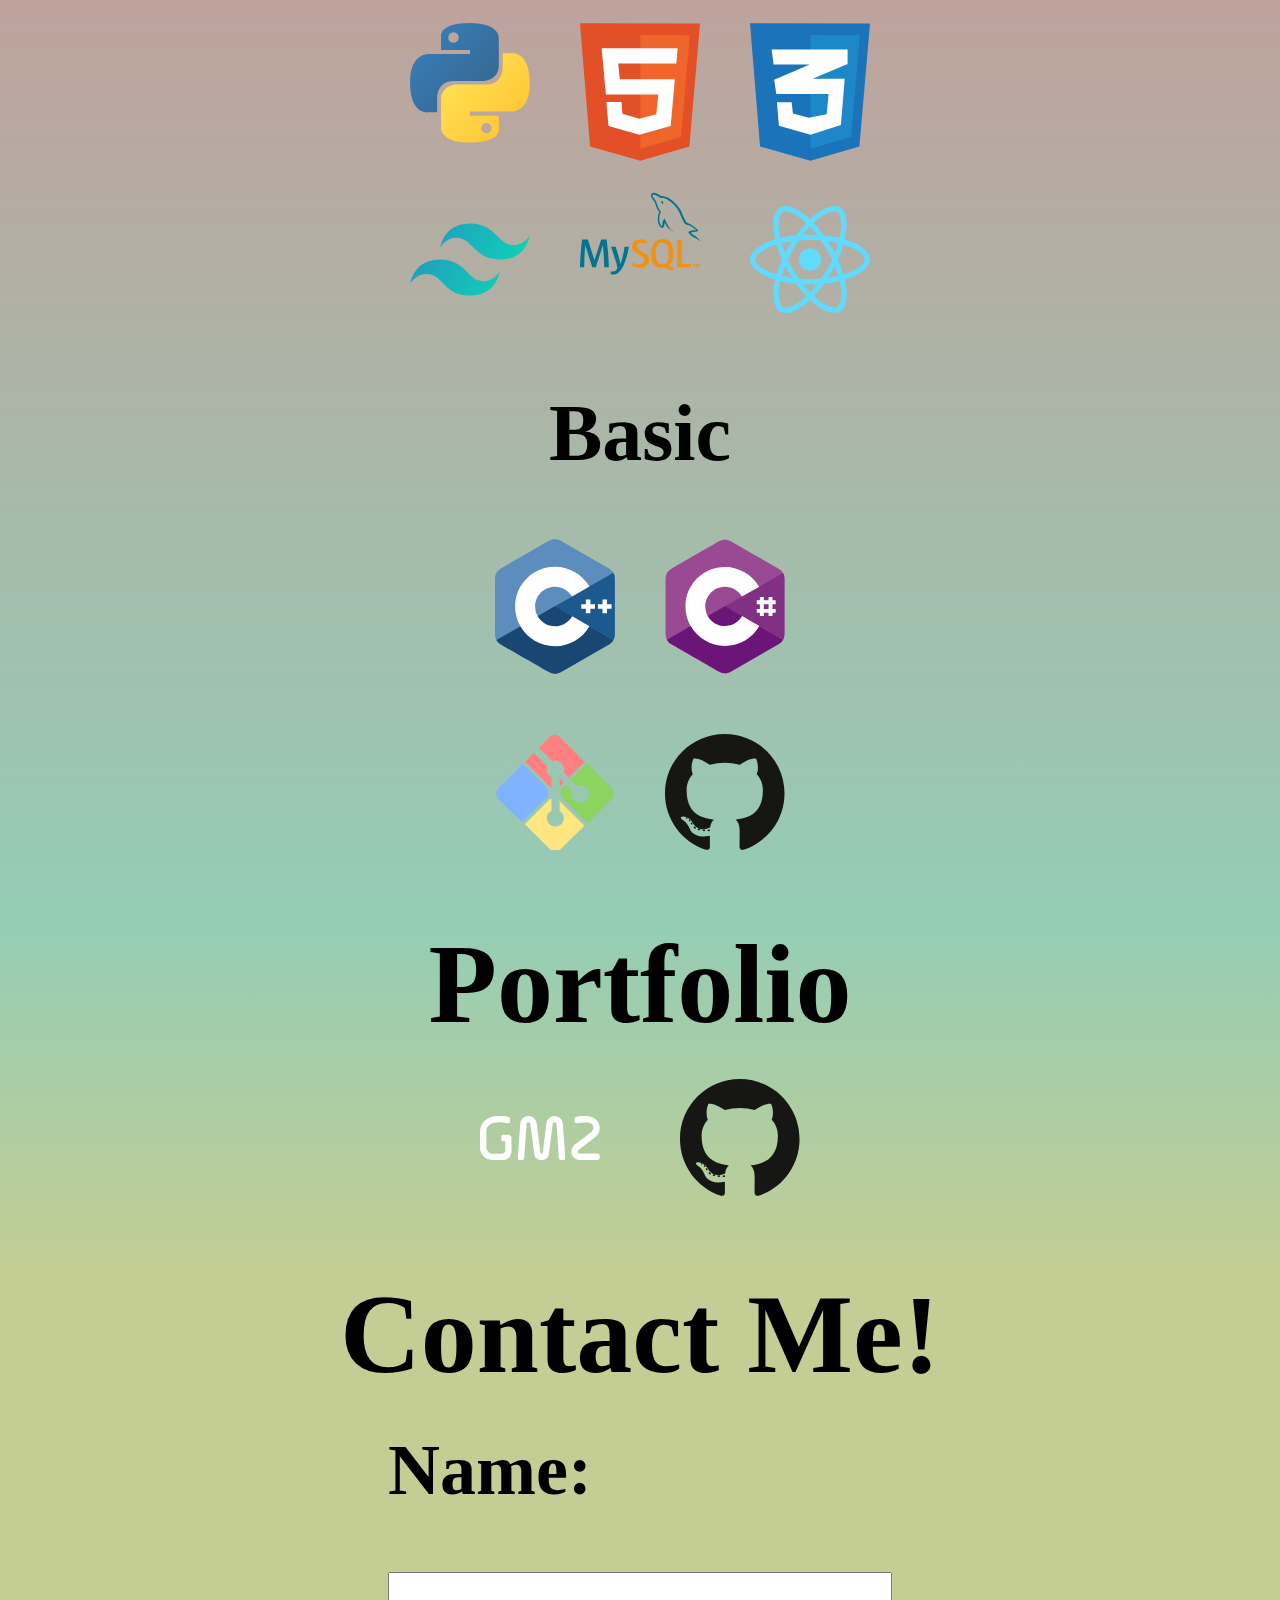
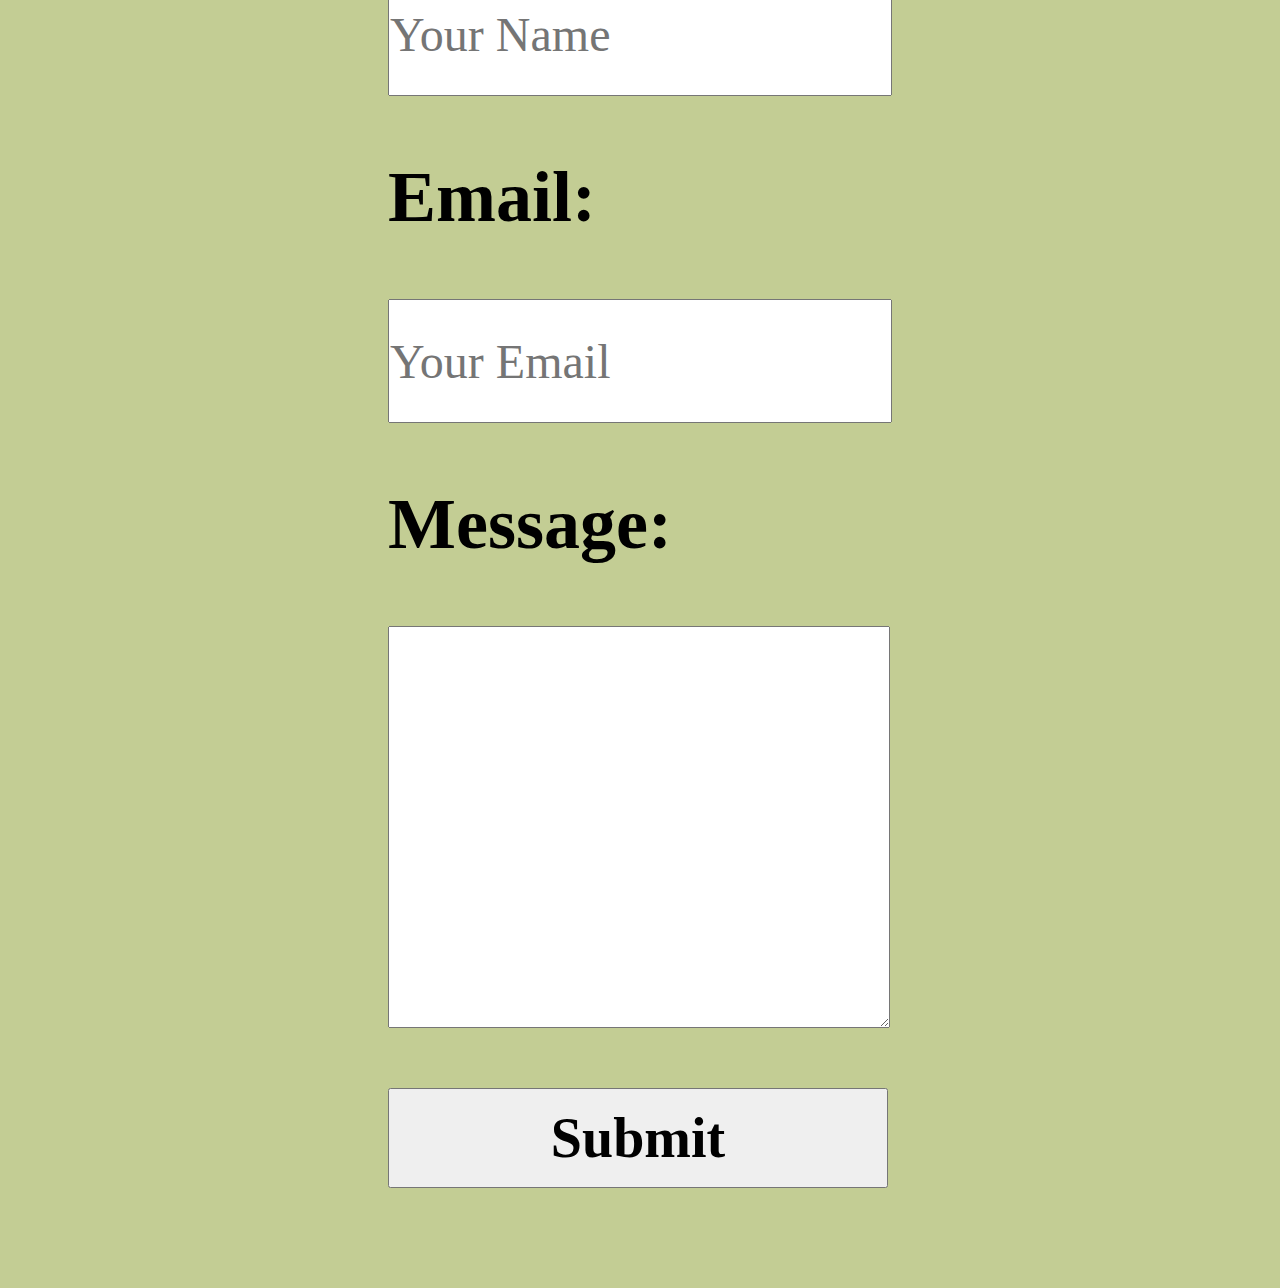
==== commit ba312896: "feat(index,styles,script): refactorizing all the page" ====
--- a/index.html
+++ b/index.html
@@ -7,15 +7,14 @@
     <link rel="stylesheet" href="styles.css">
 </head>
 <body>
-    <header>
-        <nav class="navBar">
+    <header class="header">
             <img
                 class="DJSLogo"  src="/src/DJSLogo.png" alt="DJSLogo"
             />
-            <input type="checkbox" id="check">
-            <label for="check" class="showMenu">
-                &#8801
-            </label>
+            <button class="button">
+                <img class="MenuLogo" src="/src/buttonMenu.svg"/>
+            </button>
+        <nav class="navBar">
             <ul class="ulNav">
                 <li class="navHome">
                     <a href="#homeSection">
@@ -42,14 +41,11 @@
                         Contact
                     </a>
                 </li>
-                <label for="check" class="hideMenu">
-                    &#215
-                </label>
             </ul>
         </nav>
     </header>
     <main>
-        <section class="homeSection">
+        <section id='homeSection' class="homeSection">
             <div class="title">    
                 <h1 class="textDJS">
                     Demian JS
@@ -95,11 +91,14 @@
                 Basic
             </h3>
             <div class="basicLanguages">
-                <div class="lan1">
+                <div class="lan3">
                     <img class="cIcon" src="src/basicLanguages/cplusplusicon.svg" />
                     <img class="languageIcon" src="src/basicLanguages/csharpicon.svg" />
+                </div>
+                <div class="lan4">
                     <img class="languageIcon" src="src/basicLanguages/git-bashicon.svg" />
                     <img class="languageIcon" src="src/basicLanguages/githubicon.svg" />
+                </div>
             </div>
         </section>
         <section id="portfolioSection" class="portfolioSection">
@@ -134,14 +133,13 @@
                 </label>
                 <textarea id="message" rows="4" placeholder="How can i help you?" >
                 </textarea>
-                <button type="submit">
+                <button class="buttonForm" type="submit">
                     Submit
                 </button>
             </form>
         </section>
     </main>
-    <footer>
-    </footer>
+    <script defer src="script.js"></script>
 </body>
 </html>
 
--- a/styles.css
+++ b/styles.css
@@ -9,59 +9,63 @@
     background-color: lightgray;
 }
 
-.showMenu,
-.hideMenu {
-    display: block;
-    font-size: 2.5em;
-    cursor: pointer;
-}
-
-.navBar {
-    width: 100%;
-    height: 100px;
+.header {
+    height: 100%;
     background-color: gray;
-    display: flex;
-    flex-direction: row;
+    padding: 0.5rem;
+    display: flex;
+    flex-flow: row wrap;
     justify-content: space-between;
     align-items: center;
-    margin-right: 100px;
-}
-
-.showMenu {
-    margin-right: 35px;
-}
-
-.ulNav {
-    position: fixed;
-    width: 100%;
-    height: 100vh;
+}
+
+.DJSLogo {
+    width:120px;
+}
+
+.button {
     background-color: gray;
-    right: -100%;
-    top: 0;
-    text-align: center;
-    padding: 100px 0px;
-    z-index: 100;
-    transition: 0.8s;
+    border: none;
+}
+
+.header .MenuLogo {
+    width: 50px;
+    height: 50px;
+}
+
+.ulNav{
+    display: flex;
+    flex-flow: row nowrap;
+    align-items: center;
+    flex-direction: column;
 }
 
 .ulNav li {
     display: block;
-    padding: 20px;
-    font-size: 2.5em;
-}
-
-.hideMenu{
-    position: absolute;
-    top: 35px;
-    right: 35px;
-}
-
-#check {
-    display: none;
-}
-
-#check:checked ~ .ulNav{
-    right: 0;
+    font-size: 1.6rem;
+}
+
+.header .navBar{
+    width: 100%;
+    height: 0;
+    pointer-events: none;
+    overflow: hidden;
+    transition: all .5s ease;
+
+    display: flex;
+    flex-flow: column nowrap;
+    justify-content: center;
+    align-items: center;
+}
+
+.header .navBar.active {
+    height: 100vh;
+    pointer-events: auto;
+}
+
+.ulNav li{
+    margin: 1.5em;
+    font-weight: 600;
 }
 
 .ulNav li a {
@@ -69,266 +73,292 @@
     text-decoration: none;
 }
 
-.ulNav li a:hover {
-    color:lightgray;
-}
-
-.DJSLogo {
-    width: 8em;
-    height: auto;
-    margin-left: 35px;
-    padding-top: 5px;
-    padding-bottom: 5px;
-}
-
-.title {
-    display: flex;
-    flex-direction: column;
-    margin-top: 70px;
-    justify-content: center;
-    padding-bottom: 20px;
+.homeSection{
+    padding-top: 100px;
+    display: flex;
+    flex-direction: column;
+    justify-content: center;
+    align-items: center;
+    background-image: linear-gradient(to bottom, rgb(205, 148, 205), rgb(155, 148, 205));
+    padding-bottom: 70px;
 }
 
 .textDJS {
-    font-size: 7em;
-}
-
-.title p {
-    font-size: 2.5em;
-    padding-left: 197px;
+    font-size: 4.5rem;
+}
+
+.title p{
+    font-size: 2rem;
+    font-weight: 550;
+    padding-bottom: 30px;
     margin-top: -20px;
 }
 
 .demianPic {
-    width: 400px;
-    height: auto;
-    border-radius: 2em;
-}
-
-
-.homeSection {
-    display: flex;
-    flex-direction: column;
-    align-items: center;
-    background-image: linear-gradient(to bottom, rgb(205, 148, 205), rgb(155, 148, 205));
+    width: 300px;
 }
 
 .commentPic {
-    font-size: 2em;
+    font-size: 1.4rem;
 }
 
 .aboutSection {
     display: flex;
     flex-direction: column;
+    justify-content: center;
     align-items: center;
     background-image: linear-gradient(to bottom, rgb(155, 148, 205), rgb(205, 148, 148));
-    padding-top: 35px;
+    padding-bottom: 70px;
 }
 
 .aboutSection h2 {
-    font-size: 5.5em;
+    font-size: 4.5rem;
 }
 
 .aboutSection p {
-    padding-top: 35px;
-    font-size: 2em;
+    padding-top: 30px;
+    padding-bottom: 30px;
+    padding-left: 30px;
+    padding-right: 30px;
+    text-align: center;
+    font-size: 1.6rem;
+}
+
+.skillSection {
+    display: flex;
+    flex-direction: column;
+    justify-content: center;
+    align-items: center;
+    background-image: linear-gradient(to bottom, rgb(205, 148, 148), rgb(148, 205, 181)); 
+    padding-bottom: 70px;
+}
+
+.skillSection h2{
+    font-size: 4.5rem;
+}
+
+.intermediateLanguages {
     display: flex;
     flex-direction: column;
     flex-wrap: wrap;
-    margin-right: 60px;
-    margin-left: 60px;
-    text-align: center;
-
-}
-
-.skillSection {
-    display: flex;
-    flex-direction: column;
-    align-items: center;
-    padding-top: 70px;
-    background-image: linear-gradient(to bottom, rgb(205, 148, 148), rgb(148, 205, 181)); 
-}
-
-.skillSection h2 {
-    font-size: 5.5em;
-}
-
-.intermediateLanguages {
-    display: flex;
-    flex-direction: column;
-    flex-wrap: wrap;
-    row-gap: 80px;
-}
-
-.lan1 {
-    display: flex;
-    column-gap: 20px;
-}
-
-.lan2 {
-    display: flex;
-    column-gap: 20px;
-}
-
-.basicLanguages {
-    display: flex;
-    flex-direction: column;
-    flex-wrap: wrap;
+    row-gap: 30px;
+}
+
+.lan1{
+    display: flex;
+    gap: 20px;
+}
+
+.lan2{
+    display: flex;
+    gap: 20px;
 }
 
 .languageIcon {
-    width: 100px;
-    height: auto;
-    transition: transform 0.3s;
+    width: 90px;
 }
 
 .languageIcon:hover {
     transform: scale(1.2);
+    transition: 0.45s;
 }
 
 .skillSection h3 {
-    font-size: 3em;
-    padding-top: 35px;
-    padding-bottom: 35px;
+    font-size: 3rem;
+    padding: 30px 0 30px;
+}
+
+.basicLanguages {
+    display: flex;
+    flex-direction: column;
+    flex-wrap: wrap;
+    row-gap: 30px;
+}
+
+.lan3 {
+    display: flex;
+    gap: 20px;
+}
+
+.lan4 {
+    display: flex;
+    gap: 20px;
 }
 
 .cIcon {
-    width: 100px;
-    height: auto;
-    transition: transform 0.3s;
-}
-
-.cIcon:hover {
-    transform: scale(1.2);
+    width: 90px;
 }
 
 .portfolioSection {
     display: flex;
     flex-direction: column;
-    align-items: center;
-    padding-top: 70px;
+    justify-content: center;
+    align-items: center;
     background-image: linear-gradient(to bottom, rgb(148, 205, 181), rgb(195, 205, 148));
+    padding-bottom: 70px;
 }
 
 .portfolioSection h2 {
-    font-size: 5.5em;
+    font-size: 4.5rem;
 }
 
 .portfolioIcons {
-    padding-top: 70px;
+    padding-top: 30px;
     display: flex;
     flex-direction: row;
     align-items: center;
-}
-
-.portfolioIcons img {
-    display: flex;
-    margin-left: 30px;
-    margin-right: 30px;
+    gap: 50px;
 }
 
 .contactSection {
     display: flex;
     flex-direction: column;
-    align-items: center;
-    padding-top: 70px;
+    justify-content: center;
+    align-items: center;
     background-color: rgb(195, 205, 148);
+    padding-bottom: 100px;
 }
 
 .contactSection h2 {
-    font-size: 5.5em;
+    font-size: 4.5rem;
+    text-align: center;
 }
 
 .contactForm {
-    padding-top: 70px;
-    display: flex;
-    flex-direction: column;
-    gap: 10px;
-    margin-bottom: 70px;
-    font-size: 3.5em;
+    padding-top: 30px;
+    display: flex;
+    flex-direction: column;
+    font-size: 3rem;
+    font-weight: 600;
+    gap: 30px;
 }
 
 input {
-    width: 500px;
+    width: 300px;
+    height: 60px;
+    font-size: 2rem;
+}
+
+textarea {
+    width: 300px;
+    height: 200px;
+    font-size: 2rem;
+}
+
+.buttonForm {
+    width: 300px;
     height: 50px;
-    font-size: 1em;
-}
-
-textarea {
-    width: 500px;
-    height: 400px;
-    font-size: 1em;
-}
-
-button {
-    align-self: center;
-    border-radius: 1em;
-    width: 300px;
-    height: 70px;
-    font-size: 1em;
-}
+    font-size: 2.5rem;
+    font-weight: 600;
+}
+
 
 @media only screen and (min-width: 600px){
+    .ulNav li {
+        font-size: 2.2rem;
+    }
+
     .textDJS {
-        font-size: 8em;
-    }
-    .title p {
-        font-size: 3em;
-        padding-left: 205px;
-        margin-top: -30px;
-    }
+        font-size: 7rem;
+    }
+
+    .title p{
+        font-size: 2.5rem;
+    }
+
     .demianPic {
-        width: 500px;
-    }
+        width: 400px;
+    }
+
     .commentPic {
-        font-size: 2.3em;
-    }
+        font-size: 1.8rem;
+    }
+
     .aboutSection h2 {
-        font-size: 7em;
-    }
+        font-size: 7rem;
+    }
+
     .aboutSection p {
-        font-size: 2.3em;
-    }
+        font-size: 2.2rem;
+    }
+
     .skillSection h2 {
-        font-size: 7em;
-    }
+        font-size: 7rem;
+    }
+
+    .lan1 {
+        gap: 50px;
+    }
+
+    .lan2 {
+        gap: 50px;
+    }
+
     .languageIcon {
         width: 120px;
     }
+
     .cIcon {
         width: 120px;
     }
+
     .skillSection h3 {
-        font-size: 3.5em;
-    }
+        font-size: 5rem;
+        padding: 60px 0 60px;
+    }
+
+    .lan3 {
+        gap: 50px;
+        padding-bottom: 30px;
+    }
+
+    .lan4 {
+        gap: 50px;
+    }
+
     .portfolioSection h2 {
-        font-size: 7em;
-    }
+        font-size: 7rem;
+    }
+
+    .portfolioIcons {
+        gap: 80px
+    }
+
     .contactSection h2 {
-        font-size: 6.9em;
-    }
+        font-size: 7rem;
+    }
+
+    .contactForm {
+        font-size: 4.5rem;
+        gap: 60px;
+    }
+
     input {
-        width: 550px;
-        height: 50px;
-        font-size: 1em;
-    }
-    
+        width: 500px;
+        height: 120px;
+        font-size: 3rem;
+    }
+
     textarea {
-        width: 550px;
+        width: 500px;
         height: 400px;
-        font-size: 1em;
-    }
-    
-    button {
-        align-self: center;
-        border-radius: 1em;
-        width: 350px;
-        height: 70px;
-        font-size: 1em;
-    }
-}
+        font-size: 4rem;
+    }
+
+    .buttonForm {
+        width: 500px;
+        height: 100px;
+        font-size: 3.5rem;
+    }
+}
+
 
 @media only screen and (min-width: 768px){
+    .header .button {
+        display: none;
+    }
+
+
 }
 
 /** 
@@ -347,46 +377,3 @@
 Extra large devices (large laptops and desktops, 1200px and up)
 @media only screen and (min-width: 1200px)
 **/
-
-/** 
-    .navBar {
-        height: 100px;
-        width: 100%;
-        display: flex;
-        justify-content: space-between;
-        align-items: center;
-    }
-
-    .ulNav{
-        display: flex;
-        gap: 50px;
-        font-size: 1.5em;
-        margin-right: 35px;
-        text-transform: uppercase;
-        transition: 0.4s;
-    }
-
-    .ulNav li{
-        list-style-type: none;
-    }
-
-    .ulNav li a {
-        text-decoration: none;
-    }
-
-
-    .showMenu,
-    .hideMenu {
-        cursor: pointer;
-        display: none;
-        transition: 0.4s;
-    }
-
-    .showMenu {
-        order:1;
-    }
-
-    #check{
-        display: none;
-    }
-**/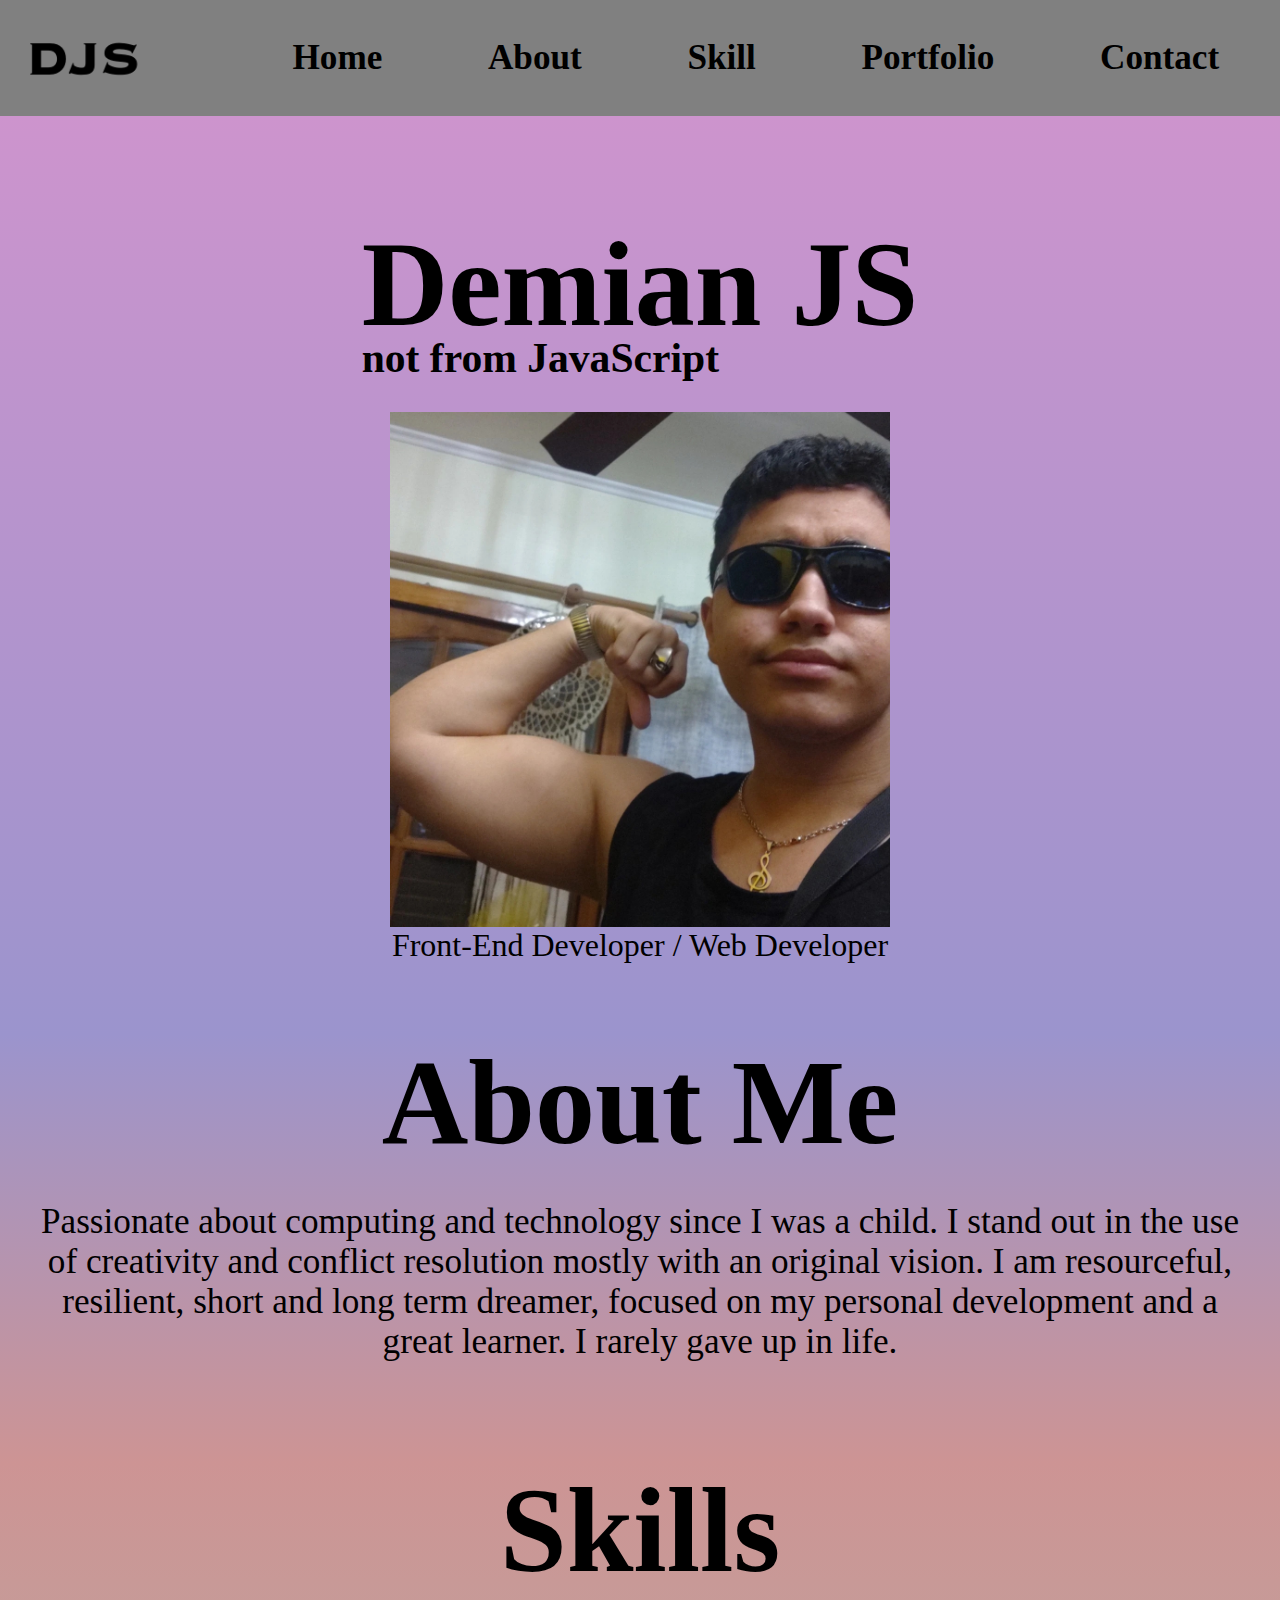
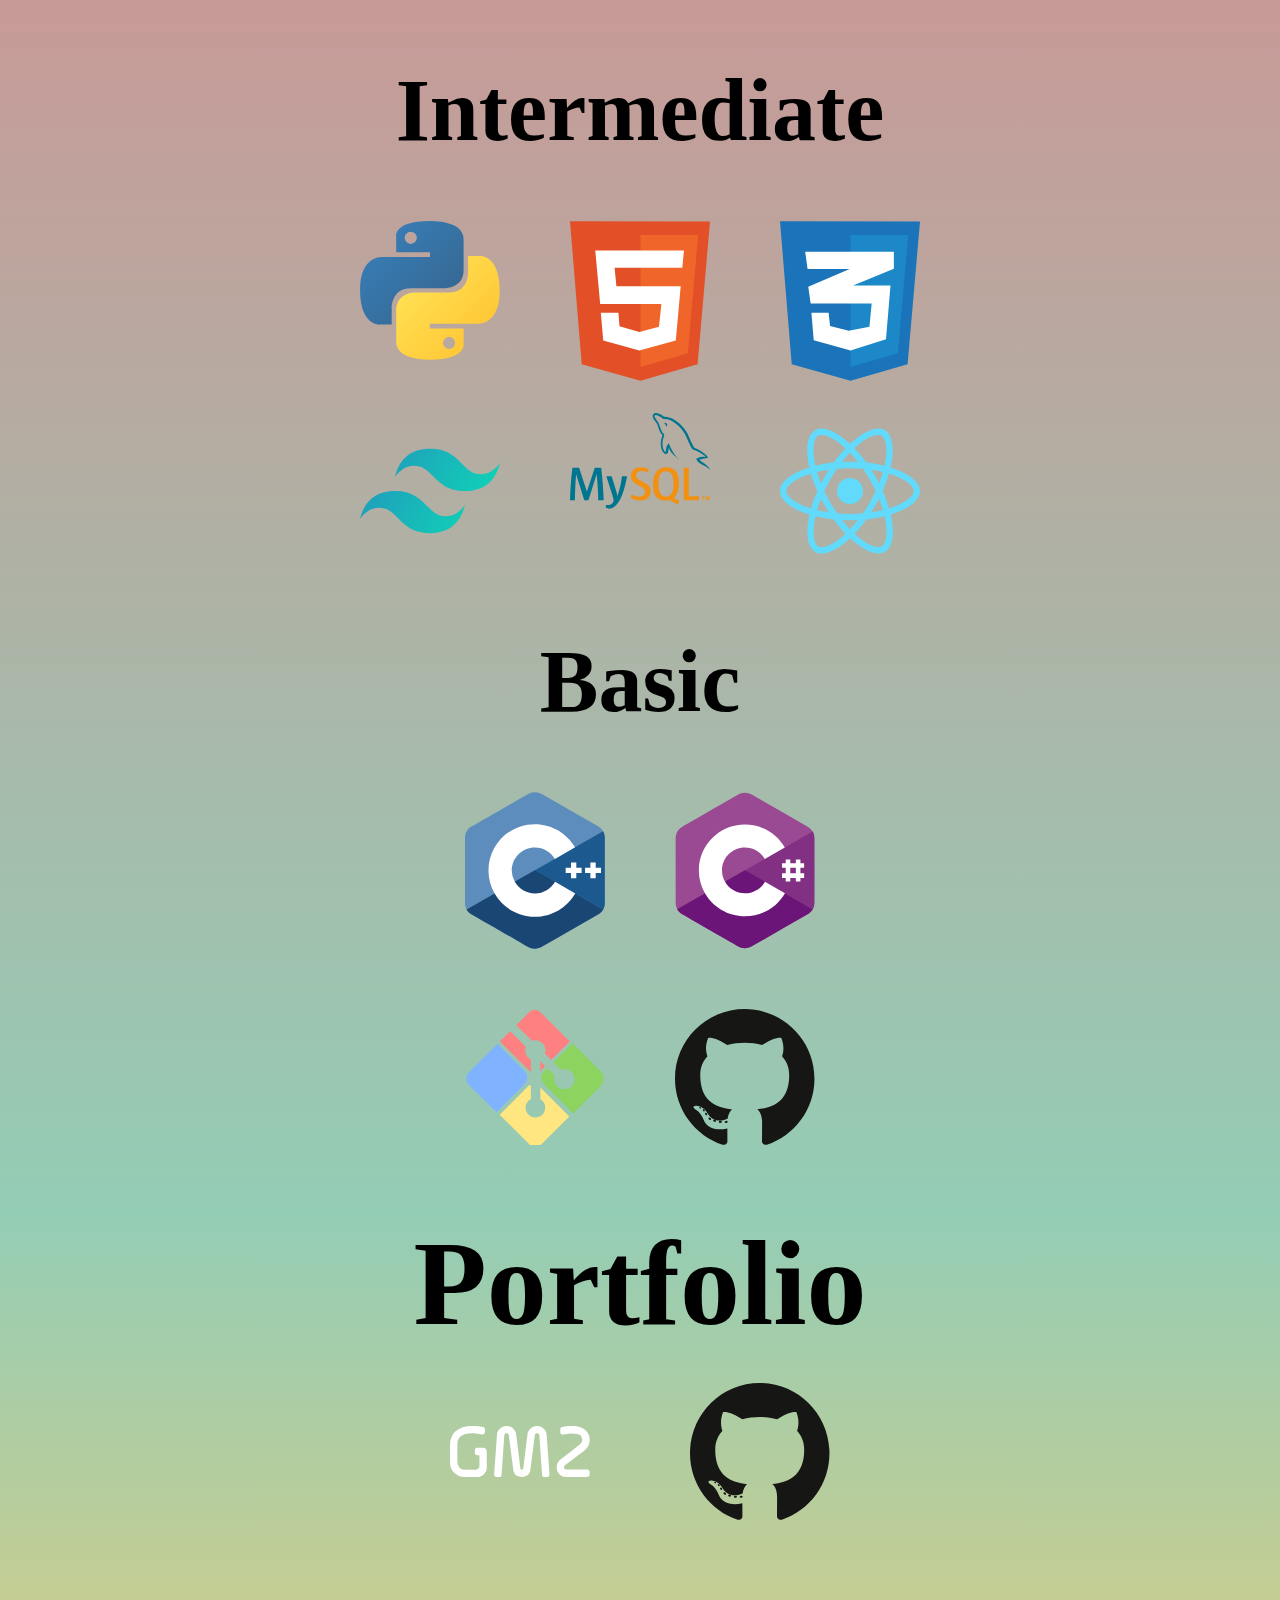
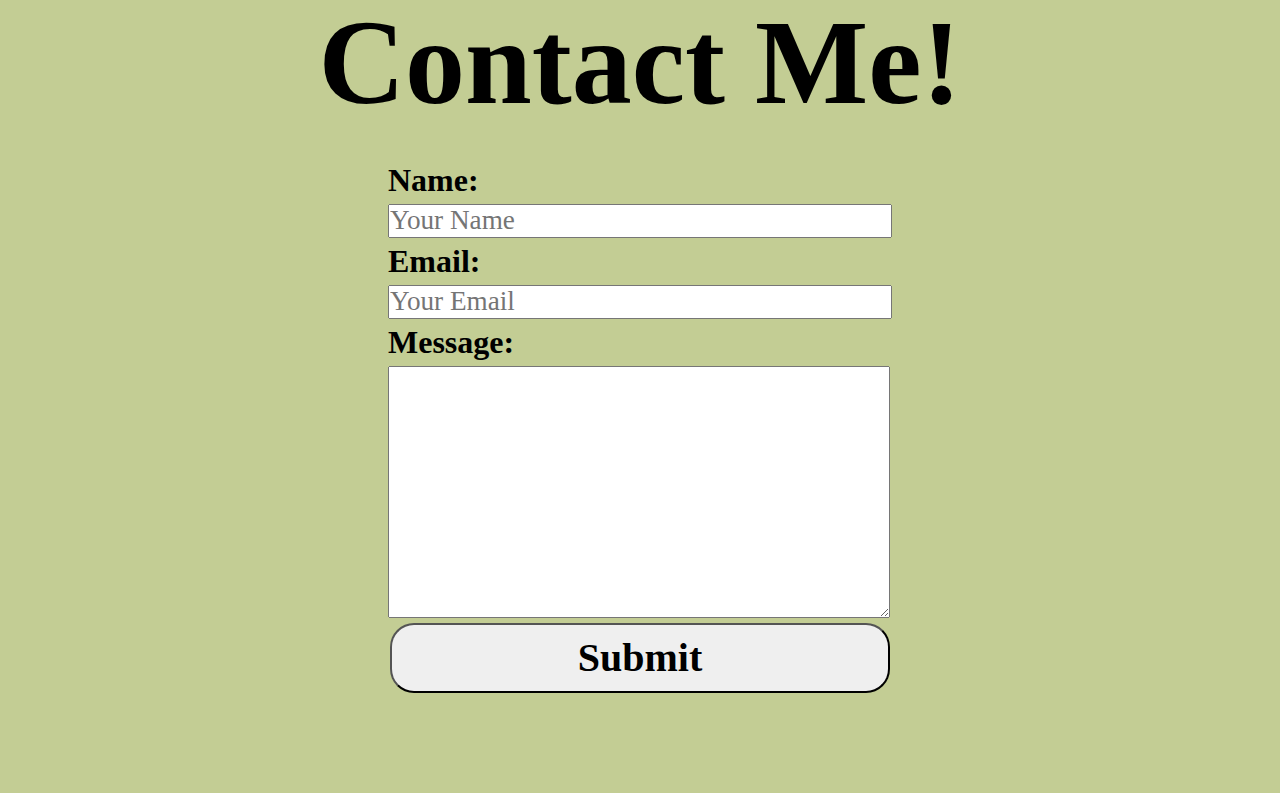
==== commit db0b72e6: "added icon and title" ====
--- a/index.html
+++ b/index.html
@@ -3,8 +3,9 @@
 <head>
     <meta charset="UTF-8">
     <meta name="viewport" content="width=device-width, initial-scale=1.0">
-    <title>Document</title>
+    <title>DJS</title>
     <link rel="stylesheet" href="styles.css">
+    <link rel="icon" href="/src/DJSLogo.png">
 </head>
 <body>
     <header class="header">
--- a/styles.css
+++ b/styles.css
@@ -41,7 +41,8 @@
 }
 
 .ulNav li {
-    display: block;
+    display: relative;
+    list-style-type: none;
     font-size: 1.6rem;
 }
 
@@ -163,6 +164,11 @@
     transition: 0.45s;
 }
 
+.cIcon:hover {
+    transform: scale(1.2);
+    transition: 0.45s
+}
+
 .skillSection h3 {
     font-size: 3rem;
     padding: 30px 0 30px;
@@ -228,28 +234,30 @@
     padding-top: 30px;
     display: flex;
     flex-direction: column;
-    font-size: 3rem;
+    font-size: 2rem;
     font-weight: 600;
-    gap: 30px;
+    gap: 5px;
 }
 
 input {
     width: 300px;
-    height: 60px;
-    font-size: 2rem;
+    height: 30px;
+    font-size: 1.6rem;
 }
 
 textarea {
     width: 300px;
     height: 200px;
-    font-size: 2rem;
+    font-size: 1.6rem;
 }
 
 .buttonForm {
     width: 300px;
     height: 50px;
-    font-size: 2.5rem;
+    font-size: 2rem;
     font-weight: 600;
+    border-radius: 1.5rem;
+    align-self: center;
 }
 
 
@@ -328,27 +336,22 @@
         font-size: 7rem;
     }
 
-    .contactForm {
-        font-size: 4.5rem;
-        gap: 60px;
-    }
-
     input {
         width: 500px;
-        height: 120px;
-        font-size: 3rem;
+        height: 30px;
+        font-size: 1.7rem;
     }
 
     textarea {
         width: 500px;
-        height: 400px;
-        font-size: 4rem;
+        height: 250px;
+        font-size: 1.7rem;
     }
 
     .buttonForm {
         width: 500px;
-        height: 100px;
-        font-size: 3.5rem;
+        height: 70px;
+        font-size: 2.5rem;
     }
 }
 
@@ -358,7 +361,121 @@
         display: none;
     }
 
-
+    .header {
+        height: 100px;
+        flex-flow: row;
+        justify-content: space-between;
+    }
+
+    .DJSLogo {
+        margin-left: 15px;
+    }
+
+    .header .navBar {
+        height: 100px;
+        pointer-events: auto;
+        overflow: visible;
+        flex-direction: row;
+        justify-content: flex-end;
+    }
+
+    .ulNav {
+        flex-direction: row;
+    }
+
+    .ulNav li {
+        font-size: 1.3rem;
+        list-style-type: none;
+        font-weight: 700;
+    }
+
+    .ulNav li:hover {
+        background-color: rgb(66, 66, 66);
+        transition: .4s;
+    }
+
+}
+
+@media only screen and (min-width: 992px) {
+    .ulNav li {
+        font-size: 1.8rem;
+    }
+
+    .textDJS {
+        font-size: 7.5rem;
+    }
+
+    .title p{
+        font-size: 2.6rem;
+    }
+
+    .demianPic {
+        width: 500px;
+    }
+
+    .commentPic {
+        font-size: 2rem;
+    }
+
+    .aboutSection h2 {
+        font-size: 7.5rem;
+    }
+
+    .aboutSection p {
+        font-size: 2.2rem;
+    }
+
+    .skillSection h2 {
+        font-size: 7.5rem;
+    }
+
+    .lan1 {
+        gap: 70px;
+    }
+
+    .lan2 {
+        gap: 70px;
+    }
+
+    .languageIcon {
+        width: 140px;
+    }
+
+    .cIcon {
+        width: 140px;
+    }
+
+    .skillSection h3 {
+        font-size: 5.5rem;
+        padding: 60px 0 60px;
+    }
+
+    .lan3 {
+        gap: 70px;
+        padding-bottom: 30px;
+    }
+
+    .lan4 {
+        gap: 70px;
+    }
+
+    .portfolioSection h2 {
+        font-size: 7.5rem;
+    }
+
+    .portfolioIcons {
+        gap: 100px
+    }
+
+    .contactSection h2 {
+        font-size: 7.5rem;
+    }
+}
+
+@media only screen and (min-width: 1200px){
+    .ulNav li {
+        font-size: 2.2rem;
+    }
 }
 
 /** 
